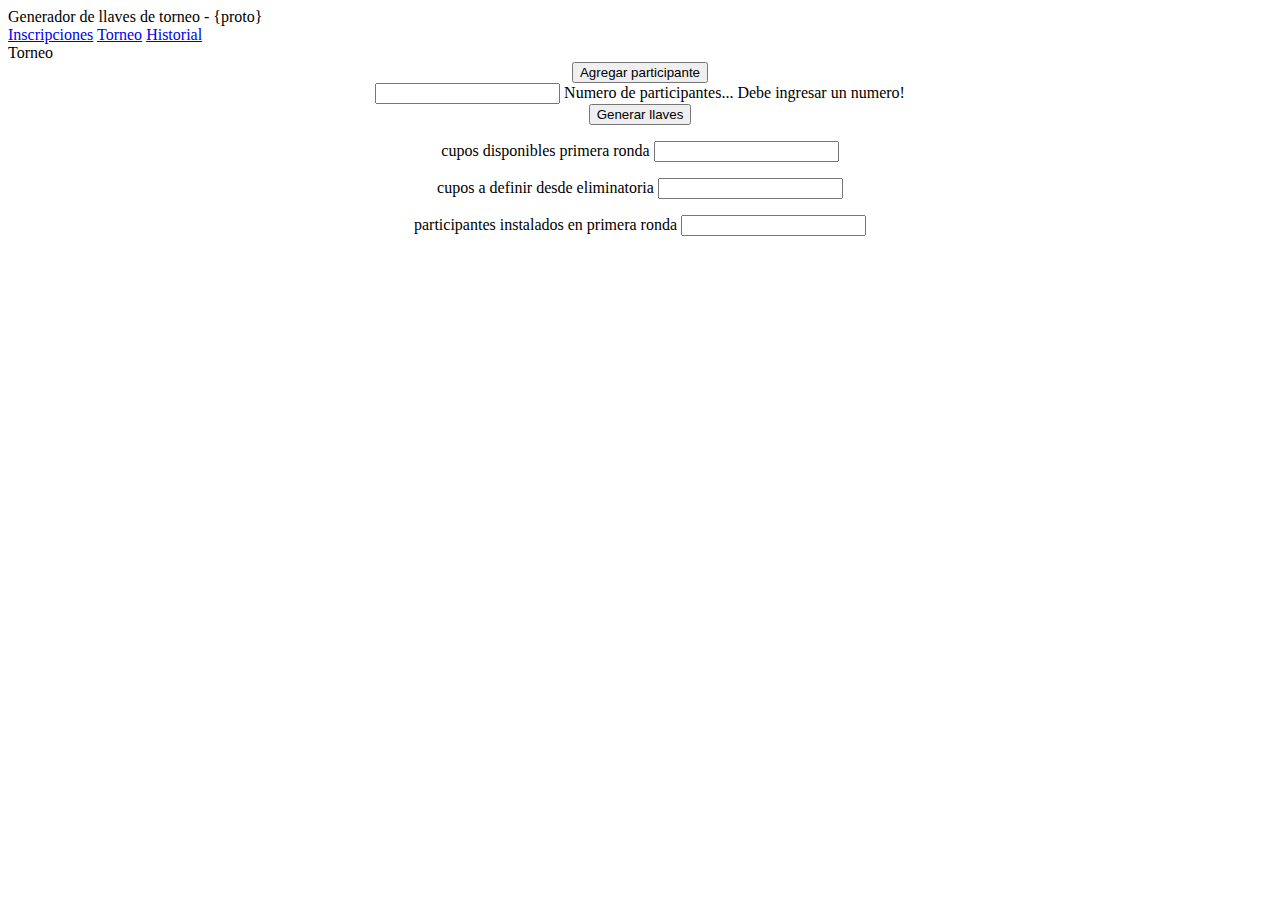
==== index.html @ 88bccdbd "agregando angularjs" ====
<html>
<head>
<title>keygen proto</title>	
<meta name="viewport" content="width=device-width, initial-scale=1.0" charset="utf-8">
<link rel="stylesheet" href="css/material.min.css">
<link rel="stylesheet" href="https://fonts.googleapis.com/icon?family=Material+Icons">  
<script src="js/material.min.js"></script>
<script src="js/angular.min.js"></script>
    <script src="js/controllers.js"></script>
<!--<script src="https://ajax.googleapis.com/ajax/libs/angularjs/1.4.8/angular.min.js"></script>-->

</head>
<body ng-app="TournamentGen"  >

    <!-- Simple header with fixed tabs. -->
<div class="mdl-layout mdl-js-layout mdl-layout--fixed-header
            mdl-layout--fixed-tabs">
  <header class="mdl-layout__header">
    <div class="mdl-layout__header-row">
      <!-- Title -->
      <span class="mdl-layout-title">Generador de llaves de torneo - {proto}</span>
    </div>
    <!-- Tabs -->
    <div class="mdl-layout__tab-bar mdl-js-ripple-effect">
      <a href="#fixed-tab-1" class="mdl-layout__tab is-active">Inscripciones</a>
      <a href="#fixed-tab-2" class="mdl-layout__tab">Torneo</a>
      <a href="#fixed-tab-3" class="mdl-layout__tab">Historial</a>
    </div>
  </header>
  
    <div class="mdl-layout__drawer">
    <span class="mdl-layout-title">Torneo</span>
  </div>
    
  <main class="mdl-layout__content">
    
      <section class="mdl-layout__tab-panel is-active" id="fixed-tab-1">
      <div class="page-content"><!-- Your content goes here -->
          
                <div ng-include src="'tab1.html'"></div>
          
        </div>
    
      
      </section>
      
      <!-- CREACION DEL TOURNAMENT -->
    <section class="mdl-layout__tab-panel" id="fixed-tab-2">
      <div class="page-content">      <!-- Your content goes here -->   
       
      <div ng-include src="'tab2.html'"></div>

  
        </div>
    </section>
      
    <section class="mdl-layout__tab-panel" id="fixed-tab-3">
      <div class="page-content"><!-- Your content goes here --></div>
    </section>
  </main>
</div>
    
<br>
    


</body>

 
<script type="text/javascript" src="js/gen.js"></script>

 
</html>
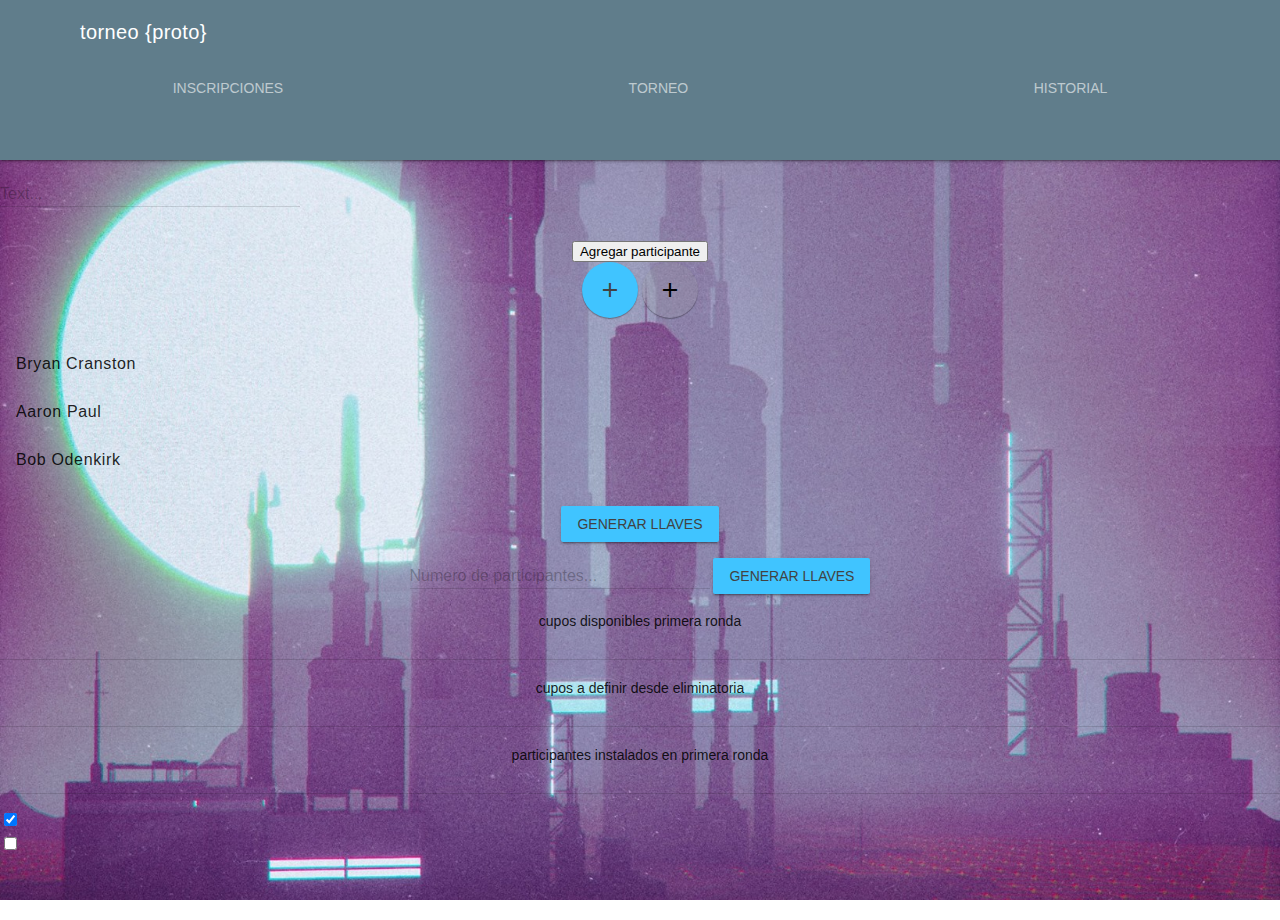
==== commit 0f47b658: "menu MDL, icons MDL, separando includes" ====
--- a/index.html
+++ b/index.html
@@ -1,56 +1,50 @@
 <html>
-<head>
+<head  >
 <title>keygen proto</title>	
 <meta name="viewport" content="width=device-width, initial-scale=1.0" charset="utf-8">
 <link rel="stylesheet" href="css/material.min.css">
 <link rel="stylesheet" href="https://fonts.googleapis.com/icon?family=Material+Icons">  
 <script src="js/material.min.js"></script>
 <script src="js/angular.min.js"></script>
-    <script src="js/controllers.js"></script>
+<script src="js/controllers.js"></script>
+    <script type="text/javascript" src="js/gen.js"></script>
 <!--<script src="https://ajax.googleapis.com/ajax/libs/angularjs/1.4.8/angular.min.js"></script>-->
+</head >
+<body  ng-app="TournamentGen"  >
 
-</head>
-<body ng-app="TournamentGen"  >
+    <style>
+.demo-layout-transparent {
+  background: url('img/back.jpg') center / cover;
+}
+.demo-layout-transparent .mdl-layout__header,
+.demo-layout-transparent .mdl-layout__drawer-button {
+  /* This background is dark, so we set text to white. Use 87% black instead if
+     your background is light. */
+  color: white;
+}
+</style>
+    
+    <!-- Simple header with fixed tabs. -->
+<div class=" demo-layout-transparent mdl-layout mdl-js-layout mdl-layout--fixed-header
+            mdl-layout--fixed-tabs">
+ 
+    
+<header ng-include src="'header.html'" class="mdl-layout__header"> </header>
+  
+<div ng-include src="'menu.html'" class="mdl-layout__drawer"> </div>
 
-    <!-- Simple header with fixed tabs. -->
-<div class="mdl-layout mdl-js-layout mdl-layout--fixed-header
-            mdl-layout--fixed-tabs">
-  <header class="mdl-layout__header">
-    <div class="mdl-layout__header-row">
-      <!-- Title -->
-      <span class="mdl-layout-title">Generador de llaves de torneo - {proto}</span>
-    </div>
-    <!-- Tabs -->
-    <div class="mdl-layout__tab-bar mdl-js-ripple-effect">
-      <a href="#fixed-tab-1" class="mdl-layout__tab is-active">Inscripciones</a>
-      <a href="#fixed-tab-2" class="mdl-layout__tab">Torneo</a>
-      <a href="#fixed-tab-3" class="mdl-layout__tab">Historial</a>
-    </div>
-  </header>
-  
-    <div class="mdl-layout__drawer">
-    <span class="mdl-layout-title">Torneo</span>
-  </div>
-    
-  <main class="mdl-layout__content">
-    
+<main class="mdl-layout__content">
+
       <section class="mdl-layout__tab-panel is-active" id="fixed-tab-1">
       <div class="page-content"><!-- Your content goes here -->
-          
                 <div ng-include src="'tab1.html'"></div>
-          
         </div>
-    
-      
       </section>
       
-      <!-- CREACION DEL TOURNAMENT -->
+ 
     <section class="mdl-layout__tab-panel" id="fixed-tab-2">
       <div class="page-content">      <!-- Your content goes here -->   
-       
       <div ng-include src="'tab2.html'"></div>
-
-  
         </div>
     </section>
       
@@ -59,15 +53,11 @@
     </section>
   </main>
 </div>
-    
 <br>
-    
-
-
 </body>
 
  
-<script type="text/javascript" src="js/gen.js"></script>
+
 
  
 </html>
--- a/css/material.min.css
+++ b/css/material.min.css
@@ -0,0 +1,8 @@
+/**
+ * material-design-lite - Material Design Components in CSS, JS and HTML
+ * @version v1.3.0
+ * @license Apache-2.0
+ * @copyright 2015 Google, Inc.
+ * @link https://github.com/google/material-design-lite
+ */
+@charset "UTF-8";html{color:rgba(0,0,0,.87)}::-moz-selection{background:#b3d4fc;text-shadow:none}::selection{background:#b3d4fc;text-shadow:none}hr{display:block;height:1px;border:0;border-top:1px solid #ccc;margin:1em 0;padding:0}audio,canvas,iframe,img,svg,video{vertical-align:middle}fieldset{border:0;margin:0;padding:0}textarea{resize:vertical}.browserupgrade{margin:.2em 0;background:#ccc;color:#000;padding:.2em 0}.hidden{display:none!important}.visuallyhidden{border:0;clip:rect(0 0 0 0);height:1px;margin:-1px;overflow:hidden;padding:0;position:absolute;width:1px}.visuallyhidden.focusable:active,.visuallyhidden.focusable:focus{clip:auto;height:auto;margin:0;overflow:visible;position:static;width:auto}.invisible{visibility:hidden}.clearfix:before,.clearfix:after{content:" ";display:table}.clearfix:after{clear:both}@media print{*,*:before,*:after,*:first-letter{background:transparent!important;color:#000!important;box-shadow:none!important}a,a:visited{text-decoration:underline}a[href]:after{content:" (" attr(href)")"}abbr[title]:after{content:" (" attr(title)")"}a[href^="#"]:after,a[href^="javascript:"]:after{content:""}pre,blockquote{border:1px solid #999;page-break-inside:avoid}thead{display:table-header-group}tr,img{page-break-inside:avoid}img{max-width:100%!important}p,h2,h3{orphans:3;widows:3}h2,h3{page-break-after:avoid}}a,.mdl-accordion,.mdl-button,.mdl-card,.mdl-checkbox,.mdl-dropdown-menu,.mdl-icon-toggle,.mdl-item,.mdl-radio,.mdl-slider,.mdl-switch,.mdl-tabs__tab{-webkit-tap-highlight-color:transparent;-webkit-tap-highlight-color:rgba(255,255,255,0)}html{width:100%;height:100%;-ms-touch-action:manipulation;touch-action:manipulation}body{width:100%;min-height:100%}main{display:block}*[hidden]{display:none!important}html,body{font-family:"Helvetica","Arial",sans-serif;font-size:14px;font-weight:400;line-height:20px}h1,h2,h3,h4,h5,h6,p{padding:0}h1 small,h2 small,h3 small,h4 small,h5 small,h6 small{font-family:"Roboto","Helvetica","Arial",sans-serif;font-weight:400;line-height:1.35;letter-spacing:-.02em;opacity:.54;font-size:.6em}h1{font-size:56px;line-height:1.35;letter-spacing:-.02em;margin:24px 0}h1,h2{font-family:"Roboto","Helvetica","Arial",sans-serif;font-weight:400}h2{font-size:45px;line-height:48px}h2,h3{margin:24px 0}h3{font-size:34px;line-height:40px}h3,h4{font-family:"Roboto","Helvetica","Arial",sans-serif;font-weight:400}h4{font-size:24px;line-height:32px;-moz-osx-font-smoothing:grayscale;margin:24px 0 16px}h5{font-size:20px;font-weight:500;line-height:1;letter-spacing:.02em}h5,h6{font-family:"Roboto","Helvetica","Arial",sans-serif;margin:24px 0 16px}h6{font-size:16px;letter-spacing:.04em}h6,p{font-weight:400;line-height:24px}p{font-size:14px;letter-spacing:0;margin:0 0 16px}a{color:rgb(64,196,255);font-weight:500}blockquote{font-family:"Roboto","Helvetica","Arial",sans-serif;position:relative;font-size:24px;font-weight:300;font-style:italic;line-height:1.35;letter-spacing:.08em}blockquote:before{position:absolute;left:-.5em;content:'“'}blockquote:after{content:'”';margin-left:-.05em}mark{background-color:#f4ff81}dt{font-weight:700}address{font-size:12px;line-height:1;font-style:normal}address,ul,ol{font-weight:400;letter-spacing:0}ul,ol{font-size:14px;line-height:24px}.mdl-typography--display-4,.mdl-typography--display-4-color-contrast{font-family:"Roboto","Helvetica","Arial",sans-serif;font-size:112px;font-weight:300;line-height:1;letter-spacing:-.04em}.mdl-typography--display-4-color-contrast{opacity:.54}.mdl-typography--display-3,.mdl-typography--display-3-color-contrast{font-family:"Roboto","Helvetica","Arial",sans-serif;font-size:56px;font-weight:400;line-height:1.35;letter-spacing:-.02em}.mdl-typography--display-3-color-contrast{opacity:.54}.mdl-typography--display-2,.mdl-typography--display-2-color-contrast{font-family:"Roboto","Helvetica","Arial",sans-serif;font-size:45px;font-weight:400;line-height:48px}.mdl-typography--display-2-color-contrast{opacity:.54}.mdl-typography--display-1,.mdl-typography--display-1-color-contrast{font-family:"Roboto","Helvetica","Arial",sans-serif;font-size:34px;font-weight:400;line-height:40px}.mdl-typography--display-1-color-contrast{opacity:.54}.mdl-typography--headline,.mdl-typography--headline-color-contrast{font-family:"Roboto","Helvetica","Arial",sans-serif;font-size:24px;font-weight:400;line-height:32px;-moz-osx-font-smoothing:grayscale}.mdl-typography--headline-color-contrast{opacity:.87}.mdl-typography--title,.mdl-typography--title-color-contrast{font-family:"Roboto","Helvetica","Arial",sans-serif;font-size:20px;font-weight:500;line-height:1;letter-spacing:.02em}.mdl-typography--title-color-contrast{opacity:.87}.mdl-typography--subhead,.mdl-typography--subhead-color-contrast{font-family:"Roboto","Helvetica","Arial",sans-serif;font-size:16px;font-weight:400;line-height:24px;letter-spacing:.04em}.mdl-typography--subhead-color-contrast{opacity:.87}.mdl-typography--body-2,.mdl-typography--body-2-color-contrast{font-size:14px;font-weight:700;line-height:24px;letter-spacing:0}.mdl-typography--body-2-color-contrast{opacity:.87}.mdl-typography--body-1,.mdl-typography--body-1-color-contrast{font-size:14px;font-weight:400;line-height:24px;letter-spacing:0}.mdl-typography--body-1-color-contrast{opacity:.87}.mdl-typography--body-2-force-preferred-font,.mdl-typography--body-2-force-preferred-font-color-contrast{font-family:"Roboto","Helvetica","Arial",sans-serif;font-size:14px;font-weight:500;line-height:24px;letter-spacing:0}.mdl-typography--body-2-force-preferred-font-color-contrast{opacity:.87}.mdl-typography--body-1-force-preferred-font,.mdl-typography--body-1-force-preferred-font-color-contrast{font-family:"Roboto","Helvetica","Arial",sans-serif;font-size:14px;font-weight:400;line-height:24px;letter-spacing:0}.mdl-typography--body-1-force-preferred-font-color-contrast{opacity:.87}.mdl-typography--caption,.mdl-typography--caption-force-preferred-font{font-size:12px;font-weight:400;line-height:1;letter-spacing:0}.mdl-typography--caption-force-preferred-font{font-family:"Roboto","Helvetica","Arial",sans-serif}.mdl-typography--caption-color-contrast,.mdl-typography--caption-force-preferred-font-color-contrast{font-size:12px;font-weight:400;line-height:1;letter-spacing:0;opacity:.54}.mdl-typography--caption-force-preferred-font-color-contrast,.mdl-typography--menu{font-family:"Roboto","Helvetica","Arial",sans-serif}.mdl-typography--menu{font-size:14px;font-weight:500;line-height:1;letter-spacing:0}.mdl-typography--menu-color-contrast{opacity:.87}.mdl-typography--menu-color-contrast,.mdl-typography--button,.mdl-typography--button-color-contrast{font-family:"Roboto","Helvetica","Arial",sans-serif;font-size:14px;font-weight:500;line-height:1;letter-spacing:0}.mdl-typography--button,.mdl-typography--button-color-contrast{text-transform:uppercase}.mdl-typography--button-color-contrast{opacity:.87}.mdl-typography--text-left{text-align:left}.mdl-typography--text-right{text-align:right}.mdl-typography--text-center{text-align:center}.mdl-typography--text-justify{text-align:justify}.mdl-typography--text-nowrap{white-space:nowrap}.mdl-typography--text-lowercase{text-transform:lowercase}.mdl-typography--text-uppercase{text-transform:uppercase}.mdl-typography--text-capitalize{text-transform:capitalize}.mdl-typography--font-thin{font-weight:200!important}.mdl-typography--font-light{font-weight:300!important}.mdl-typography--font-regular{font-weight:400!important}.mdl-typography--font-medium{font-weight:500!important}.mdl-typography--font-bold{font-weight:700!important}.mdl-typography--font-black{font-weight:900!important}.material-icons{font-family:'Material Icons';font-weight:400;font-style:normal;font-size:24px;line-height:1;letter-spacing:normal;text-transform:none;display:inline-block;word-wrap:normal;-moz-font-feature-settings:'liga';font-feature-settings:'liga';-webkit-font-feature-settings:'liga';-webkit-font-smoothing:antialiased}.mdl-color-text--red{color:#f44336 !important}.mdl-color--red{background-color:#f44336 !important}.mdl-color-text--red-50{color:#ffebee !important}.mdl-color--red-50{background-color:#ffebee !important}.mdl-color-text--red-100{color:#ffcdd2 !important}.mdl-color--red-100{background-color:#ffcdd2 !important}.mdl-color-text--red-200{color:#ef9a9a !important}.mdl-color--red-200{background-color:#ef9a9a !important}.mdl-color-text--red-300{color:#e57373 !important}.mdl-color--red-300{background-color:#e57373 !important}.mdl-color-text--red-400{color:#ef5350 !important}.mdl-color--red-400{background-color:#ef5350 !important}.mdl-color-text--red-500{color:#f44336 !important}.mdl-color--red-500{background-color:#f44336 !important}.mdl-color-text--red-600{color:#e53935 !important}.mdl-color--red-600{background-color:#e53935 !important}.mdl-color-text--red-700{color:#d32f2f !important}.mdl-color--red-700{background-color:#d32f2f !important}.mdl-color-text--red-800{color:#c62828 !important}.mdl-color--red-800{background-color:#c62828 !important}.mdl-color-text--red-900{color:#b71c1c !important}.mdl-color--red-900{background-color:#b71c1c !important}.mdl-color-text--red-A100{color:#ff8a80 !important}.mdl-color--red-A100{background-color:#ff8a80 !important}.mdl-color-text--red-A200{color:#ff5252 !important}.mdl-color--red-A200{background-color:#ff5252 !important}.mdl-color-text--red-A400{color:#ff1744 !important}.mdl-color--red-A400{background-color:#ff1744 !important}.mdl-color-text--red-A700{color:#d50000 !important}.mdl-color--red-A700{background-color:#d50000 !important}.mdl-color-text--pink{color:#e91e63 !important}.mdl-color--pink{background-color:#e91e63 !important}.mdl-color-text--pink-50{color:#fce4ec !important}.mdl-color--pink-50{background-color:#fce4ec !important}.mdl-color-text--pink-100{color:#f8bbd0 !important}.mdl-color--pink-100{background-color:#f8bbd0 !important}.mdl-color-text--pink-200{color:#f48fb1 !important}.mdl-color--pink-200{background-color:#f48fb1 !important}.mdl-color-text--pink-300{color:#f06292 !important}.mdl-color--pink-300{background-color:#f06292 !important}.mdl-color-text--pink-400{color:#ec407a !important}.mdl-color--pink-400{background-color:#ec407a !important}.mdl-color-text--pink-500{color:#e91e63 !important}.mdl-color--pink-500{background-color:#e91e63 !important}.mdl-color-text--pink-600{color:#d81b60 !important}.mdl-color--pink-600{background-color:#d81b60 !important}.mdl-color-text--pink-700{color:#c2185b !important}.mdl-color--pink-700{background-color:#c2185b !important}.mdl-color-text--pink-800{color:#ad1457 !important}.mdl-color--pink-800{background-color:#ad1457 !important}.mdl-color-text--pink-900{color:#880e4f !important}.mdl-color--pink-900{background-color:#880e4f !important}.mdl-color-text--pink-A100{color:#ff80ab !important}.mdl-color--pink-A100{background-color:#ff80ab !important}.mdl-color-text--pink-A200{color:#ff4081 !important}.mdl-color--pink-A200{background-color:#ff4081 !important}.mdl-color-text--pink-A400{color:#f50057 !important}.mdl-color--pink-A400{background-color:#f50057 !important}.mdl-color-text--pink-A700{color:#c51162 !important}.mdl-color--pink-A700{background-color:#c51162 !important}.mdl-color-text--purple{color:#9c27b0 !important}.mdl-color--purple{background-color:#9c27b0 !important}.mdl-color-text--purple-50{color:#f3e5f5 !important}.mdl-color--purple-50{background-color:#f3e5f5 !important}.mdl-color-text--purple-100{color:#e1bee7 !important}.mdl-color--purple-100{background-color:#e1bee7 !important}.mdl-color-text--purple-200{color:#ce93d8 !important}.mdl-color--purple-200{background-color:#ce93d8 !important}.mdl-color-text--purple-300{color:#ba68c8 !important}.mdl-color--purple-300{background-color:#ba68c8 !important}.mdl-color-text--purple-400{color:#ab47bc !important}.mdl-color--purple-400{background-color:#ab47bc !important}.mdl-color-text--purple-500{color:#9c27b0 !important}.mdl-color--purple-500{background-color:#9c27b0 !important}.mdl-color-text--purple-600{color:#8e24aa !important}.mdl-color--purple-600{background-color:#8e24aa !important}.mdl-color-text--purple-700{color:#7b1fa2 !important}.mdl-color--purple-700{background-color:#7b1fa2 !important}.mdl-color-text--purple-800{color:#6a1b9a !important}.mdl-color--purple-800{background-color:#6a1b9a !important}.mdl-color-text--purple-900{color:#4a148c !important}.mdl-color--purple-900{background-color:#4a148c !important}.mdl-color-text--purple-A100{color:#ea80fc !important}.mdl-color--purple-A100{background-color:#ea80fc !important}.mdl-color-text--purple-A200{color:#e040fb !important}.mdl-color--purple-A200{background-color:#e040fb !important}.mdl-color-text--purple-A400{color:#d500f9 !important}.mdl-color--purple-A400{background-color:#d500f9 !important}.mdl-color-text--purple-A700{color:#a0f !important}.mdl-color--purple-A700{background-color:#a0f !important}.mdl-color-text--deep-purple{color:#673ab7 !important}.mdl-color--deep-purple{background-color:#673ab7 !important}.mdl-color-text--deep-purple-50{color:#ede7f6 !important}.mdl-color--deep-purple-50{background-color:#ede7f6 !important}.mdl-color-text--deep-purple-100{color:#d1c4e9 !important}.mdl-color--deep-purple-100{background-color:#d1c4e9 !important}.mdl-color-text--deep-purple-200{color:#b39ddb !important}.mdl-color--deep-purple-200{background-color:#b39ddb !important}.mdl-color-text--deep-purple-300{color:#9575cd !important}.mdl-color--deep-purple-300{background-color:#9575cd !important}.mdl-color-text--deep-purple-400{color:#7e57c2 !important}.mdl-color--deep-purple-400{background-color:#7e57c2 !important}.mdl-color-text--deep-purple-500{color:#673ab7 !important}.mdl-color--deep-purple-500{background-color:#673ab7 !important}.mdl-color-text--deep-purple-600{color:#5e35b1 !important}.mdl-color--deep-purple-600{background-color:#5e35b1 !important}.mdl-color-text--deep-purple-700{color:#512da8 !important}.mdl-color--deep-purple-700{background-color:#512da8 !important}.mdl-color-text--deep-purple-800{color:#4527a0 !important}.mdl-color--deep-purple-800{background-color:#4527a0 !important}.mdl-color-text--deep-purple-900{color:#311b92 !important}.mdl-color--deep-purple-900{background-color:#311b92 !important}.mdl-color-text--deep-purple-A100{color:#b388ff !important}.mdl-color--deep-purple-A100{background-color:#b388ff !important}.mdl-color-text--deep-purple-A200{color:#7c4dff !important}.mdl-color--deep-purple-A200{background-color:#7c4dff !important}.mdl-color-text--deep-purple-A400{color:#651fff !important}.mdl-color--deep-purple-A400{background-color:#651fff !important}.mdl-color-text--deep-purple-A700{color:#6200ea !important}.mdl-color--deep-purple-A700{background-color:#6200ea !important}.mdl-color-text--indigo{color:#3f51b5 !important}.mdl-color--indigo{background-color:#3f51b5 !important}.mdl-color-text--indigo-50{color:#e8eaf6 !important}.mdl-color--indigo-50{background-color:#e8eaf6 !important}.mdl-color-text--indigo-100{color:#c5cae9 !important}.mdl-color--indigo-100{background-color:#c5cae9 !important}.mdl-color-text--indigo-200{color:#9fa8da !important}.mdl-color--indigo-200{background-color:#9fa8da !important}.mdl-color-text--indigo-300{color:#7986cb !important}.mdl-color--indigo-300{background-color:#7986cb !important}.mdl-color-text--indigo-400{color:#5c6bc0 !important}.mdl-color--indigo-400{background-color:#5c6bc0 !important}.mdl-color-text--indigo-500{color:#3f51b5 !important}.mdl-color--indigo-500{background-color:#3f51b5 !important}.mdl-color-text--indigo-600{color:#3949ab !important}.mdl-color--indigo-600{background-color:#3949ab !important}.mdl-color-text--indigo-700{color:#303f9f !important}.mdl-color--indigo-700{background-color:#303f9f !important}.mdl-color-text--indigo-800{color:#283593 !important}.mdl-color--indigo-800{background-color:#283593 !important}.mdl-color-text--indigo-900{color:#1a237e !important}.mdl-color--indigo-900{background-color:#1a237e !important}.mdl-color-text--indigo-A100{color:#8c9eff !important}.mdl-color--indigo-A100{background-color:#8c9eff !important}.mdl-color-text--indigo-A200{color:#536dfe !important}.mdl-color--indigo-A200{background-color:#536dfe !important}.mdl-color-text--indigo-A400{color:#3d5afe !important}.mdl-color--indigo-A400{background-color:#3d5afe !important}.mdl-color-text--indigo-A700{color:#304ffe !important}.mdl-color--indigo-A700{background-color:#304ffe !important}.mdl-color-text--blue{color:#2196f3 !important}.mdl-color--blue{background-color:#2196f3 !important}.mdl-color-text--blue-50{color:#e3f2fd !important}.mdl-color--blue-50{background-color:#e3f2fd !important}.mdl-color-text--blue-100{color:#bbdefb !important}.mdl-color--blue-100{background-color:#bbdefb !important}.mdl-color-text--blue-200{color:#90caf9 !important}.mdl-color--blue-200{background-color:#90caf9 !important}.mdl-color-text--blue-300{color:#64b5f6 !important}.mdl-color--blue-300{background-color:#64b5f6 !important}.mdl-color-text--blue-400{color:#42a5f5 !important}.mdl-color--blue-400{background-color:#42a5f5 !important}.mdl-color-text--blue-500{color:#2196f3 !important}.mdl-color--blue-500{background-color:#2196f3 !important}.mdl-color-text--blue-600{color:#1e88e5 !important}.mdl-color--blue-600{background-color:#1e88e5 !important}.mdl-color-text--blue-700{color:#1976d2 !important}.mdl-color--blue-700{background-color:#1976d2 !important}.mdl-color-text--blue-800{color:#1565c0 !important}.mdl-color--blue-800{background-color:#1565c0 !important}.mdl-color-text--blue-900{color:#0d47a1 !important}.mdl-color--blue-900{background-color:#0d47a1 !important}.mdl-color-text--blue-A100{color:#82b1ff !important}.mdl-color--blue-A100{background-color:#82b1ff !important}.mdl-color-text--blue-A200{color:#448aff !important}.mdl-color--blue-A200{background-color:#448aff !important}.mdl-color-text--blue-A400{color:#2979ff !important}.mdl-color--blue-A400{background-color:#2979ff !important}.mdl-color-text--blue-A700{color:#2962ff !important}.mdl-color--blue-A700{background-color:#2962ff !important}.mdl-color-text--light-blue{color:#03a9f4 !important}.mdl-color--light-blue{background-color:#03a9f4 !important}.mdl-color-text--light-blue-50{color:#e1f5fe !important}.mdl-color--light-blue-50{background-color:#e1f5fe !important}.mdl-color-text--light-blue-100{color:#b3e5fc !important}.mdl-color--light-blue-100{background-color:#b3e5fc !important}.mdl-color-text--light-blue-200{color:#81d4fa !important}.mdl-color--light-blue-200{background-color:#81d4fa !important}.mdl-color-text--light-blue-300{color:#4fc3f7 !important}.mdl-color--light-blue-300{background-color:#4fc3f7 !important}.mdl-color-text--light-blue-400{color:#29b6f6 !important}.mdl-color--light-blue-400{background-color:#29b6f6 !important}.mdl-color-text--light-blue-500{color:#03a9f4 !important}.mdl-color--light-blue-500{background-color:#03a9f4 !important}.mdl-color-text--light-blue-600{color:#039be5 !important}.mdl-color--light-blue-600{background-color:#039be5 !important}.mdl-color-text--light-blue-700{color:#0288d1 !important}.mdl-color--light-blue-700{background-color:#0288d1 !important}.mdl-color-text--light-blue-800{color:#0277bd !important}.mdl-color--light-blue-800{background-color:#0277bd !important}.mdl-color-text--light-blue-900{color:#01579b !important}.mdl-color--light-blue-900{background-color:#01579b !important}.mdl-color-text--light-blue-A100{color:#80d8ff !important}.mdl-color--light-blue-A100{background-color:#80d8ff !important}.mdl-color-text--light-blue-A200{color:#40c4ff !important}.mdl-color--light-blue-A200{background-color:#40c4ff !important}.mdl-color-text--light-blue-A400{color:#00b0ff !important}.mdl-color--light-blue-A400{background-color:#00b0ff !important}.mdl-color-text--light-blue-A700{color:#0091ea !important}.mdl-color--light-blue-A700{background-color:#0091ea !important}.mdl-color-text--cyan{color:#00bcd4 !important}.mdl-color--cyan{background-color:#00bcd4 !important}.mdl-color-text--cyan-50{color:#e0f7fa !important}.mdl-color--cyan-50{background-color:#e0f7fa !important}.mdl-color-text--cyan-100{color:#b2ebf2 !important}.mdl-color--cyan-100{background-color:#b2ebf2 !important}.mdl-color-text--cyan-200{color:#80deea !important}.mdl-color--cyan-200{background-color:#80deea !important}.mdl-color-text--cyan-300{color:#4dd0e1 !important}.mdl-color--cyan-300{background-color:#4dd0e1 !important}.mdl-color-text--cyan-400{color:#26c6da !important}.mdl-color--cyan-400{background-color:#26c6da !important}.mdl-color-text--cyan-500{color:#00bcd4 !important}.mdl-color--cyan-500{background-color:#00bcd4 !important}.mdl-color-text--cyan-600{color:#00acc1 !important}.mdl-color--cyan-600{background-color:#00acc1 !important}.mdl-color-text--cyan-700{color:#0097a7 !important}.mdl-color--cyan-700{background-color:#0097a7 !important}.mdl-color-text--cyan-800{color:#00838f !important}.mdl-color--cyan-800{background-color:#00838f !important}.mdl-color-text--cyan-900{color:#006064 !important}.mdl-color--cyan-900{background-color:#006064 !important}.mdl-color-text--cyan-A100{color:#84ffff !important}.mdl-color--cyan-A100{background-color:#84ffff !important}.mdl-color-text--cyan-A200{color:#18ffff !important}.mdl-color--cyan-A200{background-color:#18ffff !important}.mdl-color-text--cyan-A400{color:#00e5ff !important}.mdl-color--cyan-A400{background-color:#00e5ff !important}.mdl-color-text--cyan-A700{color:#00b8d4 !important}.mdl-color--cyan-A700{background-color:#00b8d4 !important}.mdl-color-text--teal{color:#009688 !important}.mdl-color--teal{background-color:#009688 !important}.mdl-color-text--teal-50{color:#e0f2f1 !important}.mdl-color--teal-50{background-color:#e0f2f1 !important}.mdl-color-text--teal-100{color:#b2dfdb !important}.mdl-color--teal-100{background-color:#b2dfdb !important}.mdl-color-text--teal-200{color:#80cbc4 !important}.mdl-color--teal-200{background-color:#80cbc4 !important}.mdl-color-text--teal-300{color:#4db6ac !important}.mdl-color--teal-300{background-color:#4db6ac !important}.mdl-color-text--teal-400{color:#26a69a !important}.mdl-color--teal-400{background-color:#26a69a !important}.mdl-color-text--teal-500{color:#009688 !important}.mdl-color--teal-500{background-color:#009688 !important}.mdl-color-text--teal-600{color:#00897b !important}.mdl-color--teal-600{background-color:#00897b !important}.mdl-color-text--teal-700{color:#00796b !important}.mdl-color--teal-700{background-color:#00796b !important}.mdl-color-text--teal-800{color:#00695c !important}.mdl-color--teal-800{background-color:#00695c !important}.mdl-color-text--teal-900{color:#004d40 !important}.mdl-color--teal-900{background-color:#004d40 !important}.mdl-color-text--teal-A100{color:#a7ffeb !important}.mdl-color--teal-A100{background-color:#a7ffeb !important}.mdl-color-text--teal-A200{color:#64ffda !important}.mdl-color--teal-A200{background-color:#64ffda !important}.mdl-color-text--teal-A400{color:#1de9b6 !important}.mdl-color--teal-A400{background-color:#1de9b6 !important}.mdl-color-text--teal-A700{color:#00bfa5 !important}.mdl-color--teal-A700{background-color:#00bfa5 !important}.mdl-color-text--green{color:#4caf50 !important}.mdl-color--green{background-color:#4caf50 !important}.mdl-color-text--green-50{color:#e8f5e9 !important}.mdl-color--green-50{background-color:#e8f5e9 !important}.mdl-color-text--green-100{color:#c8e6c9 !important}.mdl-color--green-100{background-color:#c8e6c9 !important}.mdl-color-text--green-200{color:#a5d6a7 !important}.mdl-color--green-200{background-color:#a5d6a7 !important}.mdl-color-text--green-300{color:#81c784 !important}.mdl-color--green-300{background-color:#81c784 !important}.mdl-color-text--green-400{color:#66bb6a !important}.mdl-color--green-400{background-color:#66bb6a !important}.mdl-color-text--green-500{color:#4caf50 !important}.mdl-color--green-500{background-color:#4caf50 !important}.mdl-color-text--green-600{color:#43a047 !important}.mdl-color--green-600{background-color:#43a047 !important}.mdl-color-text--green-700{color:#388e3c !important}.mdl-color--green-700{background-color:#388e3c !important}.mdl-color-text--green-800{color:#2e7d32 !important}.mdl-color--green-800{background-color:#2e7d32 !important}.mdl-color-text--green-900{color:#1b5e20 !important}.mdl-color--green-900{background-color:#1b5e20 !important}.mdl-color-text--green-A100{color:#b9f6ca !important}.mdl-color--green-A100{background-color:#b9f6ca !important}.mdl-color-text--green-A200{color:#69f0ae !important}.mdl-color--green-A200{background-color:#69f0ae !important}.mdl-color-text--green-A400{color:#00e676 !important}.mdl-color--green-A400{background-color:#00e676 !important}.mdl-color-text--green-A700{color:#00c853 !important}.mdl-color--green-A700{background-color:#00c853 !important}.mdl-color-text--light-green{color:#8bc34a !important}.mdl-color--light-green{background-color:#8bc34a !important}.mdl-color-text--light-green-50{color:#f1f8e9 !important}.mdl-color--light-green-50{background-color:#f1f8e9 !important}.mdl-color-text--light-green-100{color:#dcedc8 !important}.mdl-color--light-green-100{background-color:#dcedc8 !important}.mdl-color-text--light-green-200{color:#c5e1a5 !important}.mdl-color--light-green-200{background-color:#c5e1a5 !important}.mdl-color-text--light-green-300{color:#aed581 !important}.mdl-color--light-green-300{background-color:#aed581 !important}.mdl-color-text--light-green-400{color:#9ccc65 !important}.mdl-color--light-green-400{background-color:#9ccc65 !important}.mdl-color-text--light-green-500{color:#8bc34a !important}.mdl-color--light-green-500{background-color:#8bc34a !important}.mdl-color-text--light-green-600{color:#7cb342 !important}.mdl-color--light-green-600{background-color:#7cb342 !important}.mdl-color-text--light-green-700{color:#689f38 !important}.mdl-color--light-green-700{background-color:#689f38 !important}.mdl-color-text--light-green-800{color:#558b2f !important}.mdl-color--light-green-800{background-color:#558b2f !important}.mdl-color-text--light-green-900{color:#33691e !important}.mdl-color--light-green-900{background-color:#33691e !important}.mdl-color-text--light-green-A100{color:#ccff90 !important}.mdl-color--light-green-A100{background-color:#ccff90 !important}.mdl-color-text--light-green-A200{color:#b2ff59 !important}.mdl-color--light-green-A200{background-color:#b2ff59 !important}.mdl-color-text--light-green-A400{color:#76ff03 !important}.mdl-color--light-green-A400{background-color:#76ff03 !important}.mdl-color-text--light-green-A700{color:#64dd17 !important}.mdl-color--light-green-A700{background-color:#64dd17 !important}.mdl-color-text--lime{color:#cddc39 !important}.mdl-color--lime{background-color:#cddc39 !important}.mdl-color-text--lime-50{color:#f9fbe7 !important}.mdl-color--lime-50{background-color:#f9fbe7 !important}.mdl-color-text--lime-100{color:#f0f4c3 !important}.mdl-color--lime-100{background-color:#f0f4c3 !important}.mdl-color-text--lime-200{color:#e6ee9c !important}.mdl-color--lime-200{background-color:#e6ee9c !important}.mdl-color-text--lime-300{color:#dce775 !important}.mdl-color--lime-300{background-color:#dce775 !important}.mdl-color-text--lime-400{color:#d4e157 !important}.mdl-color--lime-400{background-color:#d4e157 !important}.mdl-color-text--lime-500{color:#cddc39 !important}.mdl-color--lime-500{background-color:#cddc39 !important}.mdl-color-text--lime-600{color:#c0ca33 !important}.mdl-color--lime-600{background-color:#c0ca33 !important}.mdl-color-text--lime-700{color:#afb42b !important}.mdl-color--lime-700{background-color:#afb42b !important}.mdl-color-text--lime-800{color:#9e9d24 !important}.mdl-color--lime-800{background-color:#9e9d24 !important}.mdl-color-text--lime-900{color:#827717 !important}.mdl-color--lime-900{background-color:#827717 !important}.mdl-color-text--lime-A100{color:#f4ff81 !important}.mdl-color--lime-A100{background-color:#f4ff81 !important}.mdl-color-text--lime-A200{color:#eeff41 !important}.mdl-color--lime-A200{background-color:#eeff41 !important}.mdl-color-text--lime-A400{color:#c6ff00 !important}.mdl-color--lime-A400{background-color:#c6ff00 !important}.mdl-color-text--lime-A700{color:#aeea00 !important}.mdl-color--lime-A700{background-color:#aeea00 !important}.mdl-color-text--yellow{color:#ffeb3b !important}.mdl-color--yellow{background-color:#ffeb3b !important}.mdl-color-text--yellow-50{color:#fffde7 !important}.mdl-color--yellow-50{background-color:#fffde7 !important}.mdl-color-text--yellow-100{color:#fff9c4 !important}.mdl-color--yellow-100{background-color:#fff9c4 !important}.mdl-color-text--yellow-200{color:#fff59d !important}.mdl-color--yellow-200{background-color:#fff59d !important}.mdl-color-text--yellow-300{color:#fff176 !important}.mdl-color--yellow-300{background-color:#fff176 !important}.mdl-color-text--yellow-400{color:#ffee58 !important}.mdl-color--yellow-400{background-color:#ffee58 !important}.mdl-color-text--yellow-500{color:#ffeb3b !important}.mdl-color--yellow-500{background-color:#ffeb3b !important}.mdl-color-text--yellow-600{color:#fdd835 !important}.mdl-color--yellow-600{background-color:#fdd835 !important}.mdl-color-text--yellow-700{color:#fbc02d !important}.mdl-color--yellow-700{background-color:#fbc02d !important}.mdl-color-text--yellow-800{color:#f9a825 !important}.mdl-color--yellow-800{background-color:#f9a825 !important}.mdl-color-text--yellow-900{color:#f57f17 !important}.mdl-color--yellow-900{background-color:#f57f17 !important}.mdl-color-text--yellow-A100{color:#ffff8d !important}.mdl-color--yellow-A100{background-color:#ffff8d !important}.mdl-color-text--yellow-A200{color:#ff0 !important}.mdl-color--yellow-A200{background-color:#ff0 !important}.mdl-color-text--yellow-A400{color:#ffea00 !important}.mdl-color--yellow-A400{background-color:#ffea00 !important}.mdl-color-text--yellow-A700{color:#ffd600 !important}.mdl-color--yellow-A700{background-color:#ffd600 !important}.mdl-color-text--amber{color:#ffc107 !important}.mdl-color--amber{background-color:#ffc107 !important}.mdl-color-text--amber-50{color:#fff8e1 !important}.mdl-color--amber-50{background-color:#fff8e1 !important}.mdl-color-text--amber-100{color:#ffecb3 !important}.mdl-color--amber-100{background-color:#ffecb3 !important}.mdl-color-text--amber-200{color:#ffe082 !important}.mdl-color--amber-200{background-color:#ffe082 !important}.mdl-color-text--amber-300{color:#ffd54f !important}.mdl-color--amber-300{background-color:#ffd54f !important}.mdl-color-text--amber-400{color:#ffca28 !important}.mdl-color--amber-400{background-color:#ffca28 !important}.mdl-color-text--amber-500{color:#ffc107 !important}.mdl-color--amber-500{background-color:#ffc107 !important}.mdl-color-text--amber-600{color:#ffb300 !important}.mdl-color--amber-600{background-color:#ffb300 !important}.mdl-color-text--amber-700{color:#ffa000 !important}.mdl-color--amber-700{background-color:#ffa000 !important}.mdl-color-text--amber-800{color:#ff8f00 !important}.mdl-color--amber-800{background-color:#ff8f00 !important}.mdl-color-text--amber-900{color:#ff6f00 !important}.mdl-color--amber-900{background-color:#ff6f00 !important}.mdl-color-text--amber-A100{color:#ffe57f !important}.mdl-color--amber-A100{background-color:#ffe57f !important}.mdl-color-text--amber-A200{color:#ffd740 !important}.mdl-color--amber-A200{background-color:#ffd740 !important}.mdl-color-text--amber-A400{color:#ffc400 !important}.mdl-color--amber-A400{background-color:#ffc400 !important}.mdl-color-text--amber-A700{color:#ffab00 !important}.mdl-color--amber-A700{background-color:#ffab00 !important}.mdl-color-text--orange{color:#ff9800 !important}.mdl-color--orange{background-color:#ff9800 !important}.mdl-color-text--orange-50{color:#fff3e0 !important}.mdl-color--orange-50{background-color:#fff3e0 !important}.mdl-color-text--orange-100{color:#ffe0b2 !important}.mdl-color--orange-100{background-color:#ffe0b2 !important}.mdl-color-text--orange-200{color:#ffcc80 !important}.mdl-color--orange-200{background-color:#ffcc80 !important}.mdl-color-text--orange-300{color:#ffb74d !important}.mdl-color--orange-300{background-color:#ffb74d !important}.mdl-color-text--orange-400{color:#ffa726 !important}.mdl-color--orange-400{background-color:#ffa726 !important}.mdl-color-text--orange-500{color:#ff9800 !important}.mdl-color--orange-500{background-color:#ff9800 !important}.mdl-color-text--orange-600{color:#fb8c00 !important}.mdl-color--orange-600{background-color:#fb8c00 !important}.mdl-color-text--orange-700{color:#f57c00 !important}.mdl-color--orange-700{background-color:#f57c00 !important}.mdl-color-text--orange-800{color:#ef6c00 !important}.mdl-color--orange-800{background-color:#ef6c00 !important}.mdl-color-text--orange-900{color:#e65100 !important}.mdl-color--orange-900{background-color:#e65100 !important}.mdl-color-text--orange-A100{color:#ffd180 !important}.mdl-color--orange-A100{background-color:#ffd180 !important}.mdl-color-text--orange-A200{color:#ffab40 !important}.mdl-color--orange-A200{background-color:#ffab40 !important}.mdl-color-text--orange-A400{color:#ff9100 !important}.mdl-color--orange-A400{background-color:#ff9100 !important}.mdl-color-text--orange-A700{color:#ff6d00 !important}.mdl-color--orange-A700{background-color:#ff6d00 !important}.mdl-color-text--deep-orange{color:#ff5722 !important}.mdl-color--deep-orange{background-color:#ff5722 !important}.mdl-color-text--deep-orange-50{color:#fbe9e7 !important}.mdl-color--deep-orange-50{background-color:#fbe9e7 !important}.mdl-color-text--deep-orange-100{color:#ffccbc !important}.mdl-color--deep-orange-100{background-color:#ffccbc !important}.mdl-color-text--deep-orange-200{color:#ffab91 !important}.mdl-color--deep-orange-200{background-color:#ffab91 !important}.mdl-color-text--deep-orange-300{color:#ff8a65 !important}.mdl-color--deep-orange-300{background-color:#ff8a65 !important}.mdl-color-text--deep-orange-400{color:#ff7043 !important}.mdl-color--deep-orange-400{background-color:#ff7043 !important}.mdl-color-text--deep-orange-500{color:#ff5722 !important}.mdl-color--deep-orange-500{background-color:#ff5722 !important}.mdl-color-text--deep-orange-600{color:#f4511e !important}.mdl-color--deep-orange-600{background-color:#f4511e !important}.mdl-color-text--deep-orange-700{color:#e64a19 !important}.mdl-color--deep-orange-700{background-color:#e64a19 !important}.mdl-color-text--deep-orange-800{color:#d84315 !important}.mdl-color--deep-orange-800{background-color:#d84315 !important}.mdl-color-text--deep-orange-900{color:#bf360c !important}.mdl-color--deep-orange-900{background-color:#bf360c !important}.mdl-color-text--deep-orange-A100{color:#ff9e80 !important}.mdl-color--deep-orange-A100{background-color:#ff9e80 !important}.mdl-color-text--deep-orange-A200{color:#ff6e40 !important}.mdl-color--deep-orange-A200{background-color:#ff6e40 !important}.mdl-color-text--deep-orange-A400{color:#ff3d00 !important}.mdl-color--deep-orange-A400{background-color:#ff3d00 !important}.mdl-color-text--deep-orange-A700{color:#dd2c00 !important}.mdl-color--deep-orange-A700{background-color:#dd2c00 !important}.mdl-color-text--brown{color:#795548 !important}.mdl-color--brown{background-color:#795548 !important}.mdl-color-text--brown-50{color:#efebe9 !important}.mdl-color--brown-50{background-color:#efebe9 !important}.mdl-color-text--brown-100{color:#d7ccc8 !important}.mdl-color--brown-100{background-color:#d7ccc8 !important}.mdl-color-text--brown-200{color:#bcaaa4 !important}.mdl-color--brown-200{background-color:#bcaaa4 !important}.mdl-color-text--brown-300{color:#a1887f !important}.mdl-color--brown-300{background-color:#a1887f !important}.mdl-color-text--brown-400{color:#8d6e63 !important}.mdl-color--brown-400{background-color:#8d6e63 !important}.mdl-color-text--brown-500{color:#795548 !important}.mdl-color--brown-500{background-color:#795548 !important}.mdl-color-text--brown-600{color:#6d4c41 !important}.mdl-color--brown-600{background-color:#6d4c41 !important}.mdl-color-text--brown-700{color:#5d4037 !important}.mdl-color--brown-700{background-color:#5d4037 !important}.mdl-color-text--brown-800{color:#4e342e !important}.mdl-color--brown-800{background-color:#4e342e !important}.mdl-color-text--brown-900{color:#3e2723 !important}.mdl-color--brown-900{background-color:#3e2723 !important}.mdl-color-text--grey{color:#9e9e9e !important}.mdl-color--grey{background-color:#9e9e9e !important}.mdl-color-text--grey-50{color:#fafafa !important}.mdl-color--grey-50{background-color:#fafafa !important}.mdl-color-text--grey-100{color:#f5f5f5 !important}.mdl-color--grey-100{background-color:#f5f5f5 !important}.mdl-color-text--grey-200{color:#eee !important}.mdl-color--grey-200{background-color:#eee !important}.mdl-color-text--grey-300{color:#e0e0e0 !important}.mdl-color--grey-300{background-color:#e0e0e0 !important}.mdl-color-text--grey-400{color:#bdbdbd !important}.mdl-color--grey-400{background-color:#bdbdbd !important}.mdl-color-text--grey-500{color:#9e9e9e !important}.mdl-color--grey-500{background-color:#9e9e9e !important}.mdl-color-text--grey-600{color:#757575 !important}.mdl-color--grey-600{background-color:#757575 !important}.mdl-color-text--grey-700{color:#616161 !important}.mdl-color--grey-700{background-color:#616161 !important}.mdl-color-text--grey-800{color:#424242 !important}.mdl-color--grey-800{background-color:#424242 !important}.mdl-color-text--grey-900{color:#212121 !important}.mdl-color--grey-900{background-color:#212121 !important}.mdl-color-text--blue-grey{color:#607d8b !important}.mdl-color--blue-grey{background-color:#607d8b !important}.mdl-color-text--blue-grey-50{color:#eceff1 !important}.mdl-color--blue-grey-50{background-color:#eceff1 !important}.mdl-color-text--blue-grey-100{color:#cfd8dc !important}.mdl-color--blue-grey-100{background-color:#cfd8dc !important}.mdl-color-text--blue-grey-200{color:#b0bec5 !important}.mdl-color--blue-grey-200{background-color:#b0bec5 !important}.mdl-color-text--blue-grey-300{color:#90a4ae !important}.mdl-color--blue-grey-300{background-color:#90a4ae !important}.mdl-color-text--blue-grey-400{color:#78909c !important}.mdl-color--blue-grey-400{background-color:#78909c !important}.mdl-color-text--blue-grey-500{color:#607d8b !important}.mdl-color--blue-grey-500{background-color:#607d8b !important}.mdl-color-text--blue-grey-600{color:#546e7a !important}.mdl-color--blue-grey-600{background-color:#546e7a !important}.mdl-color-text--blue-grey-700{color:#455a64 !important}.mdl-color--blue-grey-700{background-color:#455a64 !important}.mdl-color-text--blue-grey-800{color:#37474f !important}.mdl-color--blue-grey-800{background-color:#37474f !important}.mdl-color-text--blue-grey-900{color:#263238 !important}.mdl-color--blue-grey-900{background-color:#263238 !important}.mdl-color--black{background-color:#000 !important}.mdl-color-text--black{color:#000 !important}.mdl-color--white{background-color:#fff !important}.mdl-color-text--white{color:#fff !important}.mdl-color--primary{background-color:rgb(96,125,139)!important}.mdl-color--primary-contrast{background-color:rgb(255,255,255)!important}.mdl-color--primary-dark{background-color:rgb(69,90,100)!important}.mdl-color--accent{background-color:rgb(64,196,255)!important}.mdl-color--accent-contrast{background-color:rgb(66,66,66)!important}.mdl-color-text--primary{color:rgb(96,125,139)!important}.mdl-color-text--primary-contrast{color:rgb(255,255,255)!important}.mdl-color-text--primary-dark{color:rgb(69,90,100)!important}.mdl-color-text--accent{color:rgb(64,196,255)!important}.mdl-color-text--accent-contrast{color:rgb(66,66,66)!important}.mdl-ripple{background:#000;border-radius:50%;height:50px;left:0;opacity:0;pointer-events:none;position:absolute;top:0;-webkit-transform:translate(-50%,-50%);transform:translate(-50%,-50%);width:50px;overflow:hidden}.mdl-ripple.is-animating{transition:transform .3s cubic-bezier(0,0,.2,1),width .3s cubic-bezier(0,0,.2,1),height .3s cubic-bezier(0,0,.2,1),opacity .6s cubic-bezier(0,0,.2,1);transition:transform .3s cubic-bezier(0,0,.2,1),width .3s cubic-bezier(0,0,.2,1),height .3s cubic-bezier(0,0,.2,1),opacity .6s cubic-bezier(0,0,.2,1),-webkit-transform .3s cubic-bezier(0,0,.2,1)}.mdl-ripple.is-visible{opacity:.3}.mdl-animation--default,.mdl-animation--fast-out-slow-in{transition-timing-function:cubic-bezier(.4,0,.2,1)}.mdl-animation--linear-out-slow-in{transition-timing-function:cubic-bezier(0,0,.2,1)}.mdl-animation--fast-out-linear-in{transition-timing-function:cubic-bezier(.4,0,1,1)}.mdl-badge{position:relative;white-space:nowrap;margin-right:24px}.mdl-badge:not([data-badge]){margin-right:auto}.mdl-badge[data-badge]:after{content:attr(data-badge);display:-webkit-flex;display:-ms-flexbox;display:flex;-webkit-flex-direction:row;-ms-flex-direction:row;flex-direction:row;-webkit-flex-wrap:wrap;-ms-flex-wrap:wrap;flex-wrap:wrap;-webkit-justify-content:center;-ms-flex-pack:center;justify-content:center;-webkit-align-content:center;-ms-flex-line-pack:center;align-content:center;-webkit-align-items:center;-ms-flex-align:center;align-items:center;position:absolute;top:-11px;right:-24px;font-family:"Roboto","Helvetica","Arial",sans-serif;font-weight:600;font-size:12px;width:22px;height:22px;border-radius:50%;background:rgb(64,196,255);color:rgb(66,66,66)}.mdl-button .mdl-badge[data-badge]:after{top:-10px;right:-5px}.mdl-badge.mdl-badge--no-background[data-badge]:after{color:rgb(64,196,255);background:rgba(66,66,66,.2);box-shadow:0 0 1px gray}.mdl-badge.mdl-badge--overlap{margin-right:10px}.mdl-badge.mdl-badge--overlap:after{right:-10px}.mdl-button{background:0 0;border:none;border-radius:2px;color:#000;position:relative;height:36px;margin:0;min-width:64px;padding:0 16px;display:inline-block;font-family:"Roboto","Helvetica","Arial",sans-serif;font-size:14px;font-weight:500;text-transform:uppercase;letter-spacing:0;overflow:hidden;will-change:box-shadow;transition:box-shadow .2s cubic-bezier(.4,0,1,1),background-color .2s cubic-bezier(.4,0,.2,1),color .2s cubic-bezier(.4,0,.2,1);outline:none;cursor:pointer;text-decoration:none;text-align:center;line-height:36px;vertical-align:middle}.mdl-button::-moz-focus-inner{border:0}.mdl-button:hover{background-color:rgba(158,158,158,.2)}.mdl-button:focus:not(:active){background-color:rgba(0,0,0,.12)}.mdl-button:active{background-color:rgba(158,158,158,.4)}.mdl-button.mdl-button--colored{color:rgb(96,125,139)}.mdl-button.mdl-button--colored:focus:not(:active){background-color:rgba(0,0,0,.12)}input.mdl-button[type="submit"]{-webkit-appearance:none}.mdl-button--raised{background:rgba(158,158,158,.2);box-shadow:0 2px 2px 0 rgba(0,0,0,.14),0 3px 1px -2px rgba(0,0,0,.2),0 1px 5px 0 rgba(0,0,0,.12)}.mdl-button--raised:active{box-shadow:0 4px 5px 0 rgba(0,0,0,.14),0 1px 10px 0 rgba(0,0,0,.12),0 2px 4px -1px rgba(0,0,0,.2);background-color:rgba(158,158,158,.4)}.mdl-button--raised:focus:not(:active){box-shadow:0 0 8px rgba(0,0,0,.18),0 8px 16px rgba(0,0,0,.36);background-color:rgba(158,158,158,.4)}.mdl-button--raised.mdl-button--colored{background:rgb(96,125,139);color:rgb(255,255,255)}.mdl-button--raised.mdl-button--colored:hover{background-color:rgb(96,125,139)}.mdl-button--raised.mdl-button--colored:active{background-color:rgb(96,125,139)}.mdl-button--raised.mdl-button--colored:focus:not(:active){background-color:rgb(96,125,139)}.mdl-button--raised.mdl-button--colored .mdl-ripple{background:rgb(255,255,255)}.mdl-button--fab{border-radius:50%;font-size:24px;height:56px;margin:auto;min-width:56px;width:56px;padding:0;overflow:hidden;background:rgba(158,158,158,.2);box-shadow:0 1px 1.5px 0 rgba(0,0,0,.12),0 1px 1px 0 rgba(0,0,0,.24);position:relative;line-height:normal}.mdl-button--fab .material-icons{position:absolute;top:50%;left:50%;-webkit-transform:translate(-12px,-12px);transform:translate(-12px,-12px);line-height:24px;width:24px}.mdl-button--fab.mdl-button--mini-fab{height:40px;min-width:40px;width:40px}.mdl-button--fab .mdl-button__ripple-container{border-radius:50%;-webkit-mask-image:-webkit-radial-gradient(circle,#fff,#000)}.mdl-button--fab:active{box-shadow:0 4px 5px 0 rgba(0,0,0,.14),0 1px 10px 0 rgba(0,0,0,.12),0 2px 4px -1px rgba(0,0,0,.2);background-color:rgba(158,158,158,.4)}.mdl-button--fab:focus:not(:active){box-shadow:0 0 8px rgba(0,0,0,.18),0 8px 16px rgba(0,0,0,.36);background-color:rgba(158,158,158,.4)}.mdl-button--fab.mdl-button--colored{background:rgb(64,196,255);color:rgb(66,66,66)}.mdl-button--fab.mdl-button--colored:hover{background-color:rgb(64,196,255)}.mdl-button--fab.mdl-button--colored:focus:not(:active){background-color:rgb(64,196,255)}.mdl-button--fab.mdl-button--colored:active{background-color:rgb(64,196,255)}.mdl-button--fab.mdl-button--colored .mdl-ripple{background:rgb(66,66,66)}.mdl-button--icon{border-radius:50%;font-size:24px;height:32px;margin-left:0;margin-right:0;min-width:32px;width:32px;padding:0;overflow:hidden;color:inherit;line-height:normal}.mdl-button--icon .material-icons{position:absolute;top:50%;left:50%;-webkit-transform:translate(-12px,-12px);transform:translate(-12px,-12px);line-height:24px;width:24px}.mdl-button--icon.mdl-button--mini-icon{height:24px;min-width:24px;width:24px}.mdl-button--icon.mdl-button--mini-icon .material-icons{top:0;left:0}.mdl-button--icon .mdl-button__ripple-container{border-radius:50%;-webkit-mask-image:-webkit-radial-gradient(circle,#fff,#000)}.mdl-button__ripple-container{display:block;height:100%;left:0;position:absolute;top:0;width:100%;z-index:0;overflow:hidden}.mdl-button[disabled] .mdl-button__ripple-container .mdl-ripple,.mdl-button.mdl-button--disabled .mdl-button__ripple-container .mdl-ripple{background-color:transparent}.mdl-button--primary.mdl-button--primary{color:rgb(96,125,139)}.mdl-button--primary.mdl-button--primary .mdl-ripple{background:rgb(255,255,255)}.mdl-button--primary.mdl-button--primary.mdl-button--raised,.mdl-button--primary.mdl-button--primary.mdl-button--fab{color:rgb(255,255,255);background-color:rgb(96,125,139)}.mdl-button--accent.mdl-button--accent{color:rgb(64,196,255)}.mdl-button--accent.mdl-button--accent .mdl-ripple{background:rgb(66,66,66)}.mdl-button--accent.mdl-button--accent.mdl-button--raised,.mdl-button--accent.mdl-button--accent.mdl-button--fab{color:rgb(66,66,66);background-color:rgb(64,196,255)}.mdl-button[disabled][disabled],.mdl-button.mdl-button--disabled.mdl-button--disabled{color:rgba(0,0,0,.26);cursor:default;background-color:transparent}.mdl-button--fab[disabled][disabled],.mdl-button--fab.mdl-button--disabled.mdl-button--disabled{background-color:rgba(0,0,0,.12);color:rgba(0,0,0,.26)}.mdl-button--raised[disabled][disabled],.mdl-button--raised.mdl-button--disabled.mdl-button--disabled{background-color:rgba(0,0,0,.12);color:rgba(0,0,0,.26);box-shadow:none}.mdl-button--colored[disabled][disabled],.mdl-button--colored.mdl-button--disabled.mdl-button--disabled{color:rgba(0,0,0,.26)}.mdl-button .material-icons{vertical-align:middle}.mdl-card{display:-webkit-flex;display:-ms-flexbox;display:flex;-webkit-flex-direction:column;-ms-flex-direction:column;flex-direction:column;font-size:16px;font-weight:400;min-height:200px;overflow:hidden;width:330px;z-index:1;position:relative;background:#fff;border-radius:2px;box-sizing:border-box}.mdl-card__media{background-color:rgb(64,196,255);background-repeat:repeat;background-position:50% 50%;background-size:cover;background-origin:padding-box;background-attachment:scroll;box-sizing:border-box}.mdl-card__title{-webkit-align-items:center;-ms-flex-align:center;align-items:center;color:#000;display:block;display:-webkit-flex;display:-ms-flexbox;display:flex;-webkit-justify-content:stretch;-ms-flex-pack:stretch;justify-content:stretch;line-height:normal;padding:16px;-webkit-perspective-origin:165px 56px;perspective-origin:165px 56px;-webkit-transform-origin:165px 56px;transform-origin:165px 56px;box-sizing:border-box}.mdl-card__title.mdl-card--border{border-bottom:1px solid rgba(0,0,0,.1)}.mdl-card__title-text{-webkit-align-self:flex-end;-ms-flex-item-align:end;align-self:flex-end;color:inherit;display:block;display:-webkit-flex;display:-ms-flexbox;display:flex;font-size:24px;font-weight:300;line-height:normal;overflow:hidden;-webkit-transform-origin:149px 48px;transform-origin:149px 48px;margin:0}.mdl-card__subtitle-text{font-size:14px;color:rgba(0,0,0,.54);margin:0}.mdl-card__supporting-text{color:rgba(0,0,0,.54);font-size:1rem;line-height:18px;overflow:hidden;padding:16px;width:90%}.mdl-card__supporting-text.mdl-card--border{border-bottom:1px solid rgba(0,0,0,.1)}.mdl-card__actions{font-size:16px;line-height:normal;width:100%;background-color:transparent;padding:8px;box-sizing:border-box}.mdl-card__actions.mdl-card--border{border-top:1px solid rgba(0,0,0,.1)}.mdl-card--expand{-webkit-flex-grow:1;-ms-flex-positive:1;flex-grow:1}.mdl-card__menu{position:absolute;right:16px;top:16px}.mdl-checkbox{position:relative;z-index:1;vertical-align:middle;display:inline-block;box-sizing:border-box;width:100%;height:24px;margin:0;padding:0}.mdl-checkbox.is-upgraded{padding-left:24px}.mdl-checkbox__input{line-height:24px}.mdl-checkbox.is-upgraded .mdl-checkbox__input{position:absolute;width:0;height:0;margin:0;padding:0;opacity:0;-ms-appearance:none;-moz-appearance:none;-webkit-appearance:none;appearance:none;border:none}.mdl-checkbox__box-outline{position:absolute;top:3px;left:0;display:inline-block;box-sizing:border-box;width:16px;height:16px;margin:0;cursor:pointer;overflow:hidden;border:2px solid rgba(0,0,0,.54);border-radius:2px;z-index:2}.mdl-checkbox.is-checked .mdl-checkbox__box-outline{border:2px solid rgb(96,125,139)}fieldset[disabled] .mdl-checkbox .mdl-checkbox__box-outline,.mdl-checkbox.is-disabled .mdl-checkbox__box-outline{border:2px solid rgba(0,0,0,.26);cursor:auto}.mdl-checkbox__focus-helper{position:absolute;top:3px;left:0;display:inline-block;box-sizing:border-box;width:16px;height:16px;border-radius:50%;background-color:transparent}.mdl-checkbox.is-focused .mdl-checkbox__focus-helper{box-shadow:0 0 0 8px rgba(0,0,0,.1);background-color:rgba(0,0,0,.1)}.mdl-checkbox.is-focused.is-checked .mdl-checkbox__focus-helper{box-shadow:0 0 0 8px rgba(96,125,139,.26);background-color:rgba(96,125,139,.26)}.mdl-checkbox__tick-outline{position:absolute;top:0;left:0;height:100%;width:100%;-webkit-mask:url("[data-uri]");mask:url("[data-uri]");background:0 0;transition-duration:.28s;transition-timing-function:cubic-bezier(.4,0,.2,1);transition-property:background}.mdl-checkbox.is-checked .mdl-checkbox__tick-outline{background:rgb(96,125,139)url("[data-uri]")}fieldset[disabled] .mdl-checkbox.is-checked .mdl-checkbox__tick-outline,.mdl-checkbox.is-checked.is-disabled .mdl-checkbox__tick-outline{background:rgba(0,0,0,.26)url("[data-uri]")}.mdl-checkbox__label{position:relative;cursor:pointer;font-size:16px;line-height:24px;margin:0}fieldset[disabled] .mdl-checkbox .mdl-checkbox__label,.mdl-checkbox.is-disabled .mdl-checkbox__label{color:rgba(0,0,0,.26);cursor:auto}.mdl-checkbox__ripple-container{position:absolute;z-index:2;top:-6px;left:-10px;box-sizing:border-box;width:36px;height:36px;border-radius:50%;cursor:pointer;overflow:hidden;-webkit-mask-image:-webkit-radial-gradient(circle,#fff,#000)}.mdl-checkbox__ripple-container .mdl-ripple{background:rgb(96,125,139)}fieldset[disabled] .mdl-checkbox .mdl-checkbox__ripple-container,.mdl-checkbox.is-disabled .mdl-checkbox__ripple-container{cursor:auto}fieldset[disabled] .mdl-checkbox .mdl-checkbox__ripple-container .mdl-ripple,.mdl-checkbox.is-disabled .mdl-checkbox__ripple-container .mdl-ripple{background:0 0}.mdl-chip{height:32px;font-family:"Roboto","Helvetica","Arial",sans-serif;line-height:32px;padding:0 12px;border:0;border-radius:16px;background-color:#dedede;display:inline-block;color:rgba(0,0,0,.87);margin:2px 0;font-size:0;white-space:nowrap}.mdl-chip__text{font-size:13px;vertical-align:middle;display:inline-block}.mdl-chip__action{height:24px;width:24px;background:0 0;opacity:.54;cursor:pointer;padding:0;margin:0 0 0 4px;font-size:13px;text-decoration:none;color:rgba(0,0,0,.87);border:none;outline:none}.mdl-chip__action,.mdl-chip__contact{display:inline-block;vertical-align:middle;overflow:hidden;text-align:center}.mdl-chip__contact{height:32px;width:32px;border-radius:16px;margin-right:8px;font-size:18px;line-height:32px}.mdl-chip:focus{outline:0;box-shadow:0 2px 2px 0 rgba(0,0,0,.14),0 3px 1px -2px rgba(0,0,0,.2),0 1px 5px 0 rgba(0,0,0,.12)}.mdl-chip:active{background-color:#d6d6d6}.mdl-chip--deletable{padding-right:4px}.mdl-chip--contact{padding-left:0}.mdl-data-table{position:relative;border:1px solid rgba(0,0,0,.12);border-collapse:collapse;white-space:nowrap;font-size:13px;background-color:#fff}.mdl-data-table thead{padding-bottom:3px}.mdl-data-table thead .mdl-data-table__select{margin-top:0}.mdl-data-table tbody tr{position:relative;height:48px;transition-duration:.28s;transition-timing-function:cubic-bezier(.4,0,.2,1);transition-property:background-color}.mdl-data-table tbody tr.is-selected{background-color:#e0e0e0}.mdl-data-table tbody tr:hover{background-color:#eee}.mdl-data-table td{text-align:right}.mdl-data-table th{padding:0 18px 12px 18px;text-align:right}.mdl-data-table td:first-of-type,.mdl-data-table th:first-of-type{padding-left:24px}.mdl-data-table td:last-of-type,.mdl-data-table th:last-of-type{padding-right:24px}.mdl-data-table td{position:relative;height:48px;border-top:1px solid rgba(0,0,0,.12);border-bottom:1px solid rgba(0,0,0,.12);padding:12px 18px;box-sizing:border-box}.mdl-data-table td,.mdl-data-table td .mdl-data-table__select{vertical-align:middle}.mdl-data-table th{position:relative;vertical-align:bottom;text-overflow:ellipsis;font-weight:700;line-height:24px;letter-spacing:0;height:48px;font-size:12px;color:rgba(0,0,0,.54);padding-bottom:8px;box-sizing:border-box}.mdl-data-table th.mdl-data-table__header--sorted-ascending,.mdl-data-table th.mdl-data-table__header--sorted-descending{color:rgba(0,0,0,.87)}.mdl-data-table th.mdl-data-table__header--sorted-ascending:before,.mdl-data-table th.mdl-data-table__header--sorted-descending:before{font-family:'Material Icons';font-weight:400;font-style:normal;line-height:1;letter-spacing:normal;text-transform:none;display:inline-block;word-wrap:normal;-moz-font-feature-settings:'liga';font-feature-settings:'liga';-webkit-font-feature-settings:'liga';-webkit-font-smoothing:antialiased;font-size:16px;content:"\e5d8";margin-right:5px;vertical-align:sub}.mdl-data-table th.mdl-data-table__header--sorted-ascending:hover,.mdl-data-table th.mdl-data-table__header--sorted-descending:hover{cursor:pointer}.mdl-data-table th.mdl-data-table__header--sorted-ascending:hover:before,.mdl-data-table th.mdl-data-table__header--sorted-descending:hover:before{color:rgba(0,0,0,.26)}.mdl-data-table th.mdl-data-table__header--sorted-descending:before{content:"\e5db"}.mdl-data-table__select{width:16px}.mdl-data-table__cell--non-numeric.mdl-data-table__cell--non-numeric{text-align:left}.mdl-dialog{border:none;box-shadow:0 9px 46px 8px rgba(0,0,0,.14),0 11px 15px -7px rgba(0,0,0,.12),0 24px 38px 3px rgba(0,0,0,.2);width:280px}.mdl-dialog__title{padding:24px 24px 0;margin:0;font-size:2.5rem}.mdl-dialog__actions{padding:8px 8px 8px 24px;display:-webkit-flex;display:-ms-flexbox;display:flex;-webkit-flex-direction:row-reverse;-ms-flex-direction:row-reverse;flex-direction:row-reverse;-webkit-flex-wrap:wrap;-ms-flex-wrap:wrap;flex-wrap:wrap}.mdl-dialog__actions>*{margin-right:8px;height:36px}.mdl-dialog__actions>*:first-child{margin-right:0}.mdl-dialog__actions--full-width{padding:0 0 8px}.mdl-dialog__actions--full-width>*{height:48px;-webkit-flex:0 0 100%;-ms-flex:0 0 100%;flex:0 0 100%;padding-right:16px;margin-right:0;text-align:right}.mdl-dialog__content{padding:20px 24px 24px;color:rgba(0,0,0,.54)}.mdl-mega-footer{padding:16px 40px;color:#9e9e9e;background-color:#424242}.mdl-mega-footer--top-section:after,.mdl-mega-footer--middle-section:after,.mdl-mega-footer--bottom-section:after,.mdl-mega-footer__top-section:after,.mdl-mega-footer__middle-section:after,.mdl-mega-footer__bottom-section:after{content:'';display:block;clear:both}.mdl-mega-footer--left-section,.mdl-mega-footer__left-section,.mdl-mega-footer--right-section,.mdl-mega-footer__right-section{margin-bottom:16px}.mdl-mega-footer--right-section a,.mdl-mega-footer__right-section a{display:block;margin-bottom:16px;color:inherit;text-decoration:none}@media screen and (min-width:760px){.mdl-mega-footer--left-section,.mdl-mega-footer__left-section{float:left}.mdl-mega-footer--right-section,.mdl-mega-footer__right-section{float:right}.mdl-mega-footer--right-section a,.mdl-mega-footer__right-section a{display:inline-block;margin-left:16px;line-height:36px;vertical-align:middle}}.mdl-mega-footer--social-btn,.mdl-mega-footer__social-btn{width:36px;height:36px;padding:0;margin:0;background-color:#9e9e9e;border:none}.mdl-mega-footer--drop-down-section,.mdl-mega-footer__drop-down-section{display:block;position:relative}@media screen and (min-width:760px){.mdl-mega-footer--drop-down-section,.mdl-mega-footer__drop-down-section{width:33%}.mdl-mega-footer--drop-down-section:nth-child(1),.mdl-mega-footer--drop-down-section:nth-child(2),.mdl-mega-footer__drop-down-section:nth-child(1),.mdl-mega-footer__drop-down-section:nth-child(2){float:left}.mdl-mega-footer--drop-down-section:nth-child(3),.mdl-mega-footer__drop-down-section:nth-child(3){float:right}.mdl-mega-footer--drop-down-section:nth-child(3):after,.mdl-mega-footer__drop-down-section:nth-child(3):after{clear:right}.mdl-mega-footer--drop-down-section:nth-child(4),.mdl-mega-footer__drop-down-section:nth-child(4){clear:right;float:right}.mdl-mega-footer--middle-section:after,.mdl-mega-footer__middle-section:after{content:'';display:block;clear:both}.mdl-mega-footer--bottom-section,.mdl-mega-footer__bottom-section{padding-top:0}}@media screen and (min-width:1024px){.mdl-mega-footer--drop-down-section,.mdl-mega-footer--drop-down-section:nth-child(3),.mdl-mega-footer--drop-down-section:nth-child(4),.mdl-mega-footer__drop-down-section,.mdl-mega-footer__drop-down-section:nth-child(3),.mdl-mega-footer__drop-down-section:nth-child(4){width:24%;float:left}}.mdl-mega-footer--heading-checkbox,.mdl-mega-footer__heading-checkbox{position:absolute;width:100%;height:55.8px;padding:32px;margin:-16px 0 0;cursor:pointer;z-index:1;opacity:0}.mdl-mega-footer--heading-checkbox+.mdl-mega-footer--heading:after,.mdl-mega-footer--heading-checkbox+.mdl-mega-footer__heading:after,.mdl-mega-footer__heading-checkbox+.mdl-mega-footer--heading:after,.mdl-mega-footer__heading-checkbox+.mdl-mega-footer__heading:after{font-family:'Material Icons';content:'\E5CE'}.mdl-mega-footer--heading-checkbox:checked~.mdl-mega-footer--link-list,.mdl-mega-footer--heading-checkbox:checked~.mdl-mega-footer__link-list,.mdl-mega-footer--heading-checkbox:checked+.mdl-mega-footer--heading+.mdl-mega-footer--link-list,.mdl-mega-footer--heading-checkbox:checked+.mdl-mega-footer__heading+.mdl-mega-footer__link-list,.mdl-mega-footer__heading-checkbox:checked~.mdl-mega-footer--link-list,.mdl-mega-footer__heading-checkbox:checked~.mdl-mega-footer__link-list,.mdl-mega-footer__heading-checkbox:checked+.mdl-mega-footer--heading+.mdl-mega-footer--link-list,.mdl-mega-footer__heading-checkbox:checked+.mdl-mega-footer__heading+.mdl-mega-footer__link-list{display:none}.mdl-mega-footer--heading-checkbox:checked+.mdl-mega-footer--heading:after,.mdl-mega-footer--heading-checkbox:checked+.mdl-mega-footer__heading:after,.mdl-mega-footer__heading-checkbox:checked+.mdl-mega-footer--heading:after,.mdl-mega-footer__heading-checkbox:checked+.mdl-mega-footer__heading:after{font-family:'Material Icons';content:'\E5CF'}.mdl-mega-footer--heading,.mdl-mega-footer__heading{position:relative;width:100%;padding-right:39.8px;margin-bottom:16px;box-sizing:border-box;font-size:14px;line-height:23.8px;font-weight:500;white-space:nowrap;text-overflow:ellipsis;overflow:hidden;color:#e0e0e0}.mdl-mega-footer--heading:after,.mdl-mega-footer__heading:after{content:'';position:absolute;top:0;right:0;display:block;width:23.8px;height:23.8px;background-size:cover}.mdl-mega-footer--link-list,.mdl-mega-footer__link-list{list-style:none;padding:0;margin:0 0 32px}.mdl-mega-footer--link-list:after,.mdl-mega-footer__link-list:after{clear:both;display:block;content:''}.mdl-mega-footer--link-list li,.mdl-mega-footer__link-list li{font-size:14px;font-weight:400;letter-spacing:0;line-height:20px}.mdl-mega-footer--link-list a,.mdl-mega-footer__link-list a{color:inherit;text-decoration:none;white-space:nowrap}@media screen and (min-width:760px){.mdl-mega-footer--heading-checkbox,.mdl-mega-footer__heading-checkbox{display:none}.mdl-mega-footer--heading-checkbox+.mdl-mega-footer--heading:after,.mdl-mega-footer--heading-checkbox+.mdl-mega-footer__heading:after,.mdl-mega-footer__heading-checkbox+.mdl-mega-footer--heading:after,.mdl-mega-footer__heading-checkbox+.mdl-mega-footer__heading:after{content:''}.mdl-mega-footer--heading-checkbox:checked~.mdl-mega-footer--link-list,.mdl-mega-footer--heading-checkbox:checked~.mdl-mega-footer__link-list,.mdl-mega-footer--heading-checkbox:checked+.mdl-mega-footer__heading+.mdl-mega-footer__link-list,.mdl-mega-footer--heading-checkbox:checked+.mdl-mega-footer--heading+.mdl-mega-footer--link-list,.mdl-mega-footer__heading-checkbox:checked~.mdl-mega-footer--link-list,.mdl-mega-footer__heading-checkbox:checked~.mdl-mega-footer__link-list,.mdl-mega-footer__heading-checkbox:checked+.mdl-mega-footer__heading+.mdl-mega-footer__link-list,.mdl-mega-footer__heading-checkbox:checked+.mdl-mega-footer--heading+.mdl-mega-footer--link-list{display:block}.mdl-mega-footer--heading-checkbox:checked+.mdl-mega-footer--heading:after,.mdl-mega-footer--heading-checkbox:checked+.mdl-mega-footer__heading:after,.mdl-mega-footer__heading-checkbox:checked+.mdl-mega-footer--heading:after,.mdl-mega-footer__heading-checkbox:checked+.mdl-mega-footer__heading:after{content:''}}.mdl-mega-footer--bottom-section,.mdl-mega-footer__bottom-section{padding-top:16px;margin-bottom:16px}.mdl-logo{margin-bottom:16px;color:#fff}.mdl-mega-footer--bottom-section .mdl-mega-footer--link-list li,.mdl-mega-footer__bottom-section .mdl-mega-footer__link-list li{float:left;margin-bottom:0;margin-right:16px}@media screen and (min-width:760px){.mdl-logo{float:left;margin-bottom:0;margin-right:16px}}.mdl-mini-footer{display:-webkit-flex;display:-ms-flexbox;display:flex;-webkit-flex-flow:row wrap;-ms-flex-flow:row wrap;flex-flow:row wrap;-webkit-justify-content:space-between;-ms-flex-pack:justify;justify-content:space-between;padding:32px 16px;color:#9e9e9e;background-color:#424242}.mdl-mini-footer:after{content:'';display:block}.mdl-mini-footer .mdl-logo{line-height:36px}.mdl-mini-footer--link-list,.mdl-mini-footer__link-list{display:-webkit-flex;display:-ms-flexbox;display:flex;-webkit-flex-flow:row nowrap;-ms-flex-flow:row nowrap;flex-flow:row nowrap;list-style:none;margin:0;padding:0}.mdl-mini-footer--link-list li,.mdl-mini-footer__link-list li{margin-bottom:0;margin-right:16px}@media screen and (min-width:760px){.mdl-mini-footer--link-list li,.mdl-mini-footer__link-list li{line-height:36px}}.mdl-mini-footer--link-list a,.mdl-mini-footer__link-list a{color:inherit;text-decoration:none;white-space:nowrap}.mdl-mini-footer--left-section,.mdl-mini-footer__left-section{display:inline-block;-webkit-order:0;-ms-flex-order:0;order:0}.mdl-mini-footer--right-section,.mdl-mini-footer__right-section{display:inline-block;-webkit-order:1;-ms-flex-order:1;order:1}.mdl-mini-footer--social-btn,.mdl-mini-footer__social-btn{width:36px;height:36px;padding:0;margin:0;background-color:#9e9e9e;border:none}.mdl-icon-toggle{position:relative;z-index:1;vertical-align:middle;display:inline-block;height:32px;margin:0;padding:0}.mdl-icon-toggle__input{line-height:32px}.mdl-icon-toggle.is-upgraded .mdl-icon-toggle__input{position:absolute;width:0;height:0;margin:0;padding:0;opacity:0;-ms-appearance:none;-moz-appearance:none;-webkit-appearance:none;appearance:none;border:none}.mdl-icon-toggle__label{display:inline-block;position:relative;cursor:pointer;height:32px;width:32px;min-width:32px;color:#616161;border-radius:50%;padding:0;margin-left:0;margin-right:0;text-align:center;background-color:transparent;will-change:background-color;transition:background-color .2s cubic-bezier(.4,0,.2,1),color .2s cubic-bezier(.4,0,.2,1)}.mdl-icon-toggle__label.material-icons{line-height:32px;font-size:24px}.mdl-icon-toggle.is-checked .mdl-icon-toggle__label{color:rgb(96,125,139)}.mdl-icon-toggle.is-disabled .mdl-icon-toggle__label{color:rgba(0,0,0,.26);cursor:auto;transition:none}.mdl-icon-toggle.is-focused .mdl-icon-toggle__label{background-color:rgba(0,0,0,.12)}.mdl-icon-toggle.is-focused.is-checked .mdl-icon-toggle__label{background-color:rgba(96,125,139,.26)}.mdl-icon-toggle__ripple-container{position:absolute;z-index:2;top:-2px;left:-2px;box-sizing:border-box;width:36px;height:36px;border-radius:50%;cursor:pointer;overflow:hidden;-webkit-mask-image:-webkit-radial-gradient(circle,#fff,#000)}.mdl-icon-toggle__ripple-container .mdl-ripple{background:#616161}.mdl-icon-toggle.is-disabled .mdl-icon-toggle__ripple-container{cursor:auto}.mdl-icon-toggle.is-disabled .mdl-icon-toggle__ripple-container .mdl-ripple{background:0 0}.mdl-list{display:block;padding:8px 0;list-style:none}.mdl-list__item{font-family:"Roboto","Helvetica","Arial",sans-serif;font-size:16px;font-weight:400;letter-spacing:.04em;line-height:1;min-height:48px;-webkit-flex-direction:row;-ms-flex-direction:row;flex-direction:row;-webkit-flex-wrap:nowrap;-ms-flex-wrap:nowrap;flex-wrap:nowrap;padding:16px;cursor:default;color:rgba(0,0,0,.87);overflow:hidden}.mdl-list__item,.mdl-list__item .mdl-list__item-primary-content{box-sizing:border-box;display:-webkit-flex;display:-ms-flexbox;display:flex;-webkit-align-items:center;-ms-flex-align:center;align-items:center}.mdl-list__item .mdl-list__item-primary-content{-webkit-order:0;-ms-flex-order:0;order:0;-webkit-flex-grow:2;-ms-flex-positive:2;flex-grow:2;text-decoration:none}.mdl-list__item .mdl-list__item-primary-content .mdl-list__item-icon{margin-right:32px}.mdl-list__item .mdl-list__item-primary-content .mdl-list__item-avatar{margin-right:16px}.mdl-list__item .mdl-list__item-secondary-content{display:-webkit-flex;display:-ms-flexbox;display:flex;-webkit-flex-flow:column;-ms-flex-flow:column;flex-flow:column;-webkit-align-items:flex-end;-ms-flex-align:end;align-items:flex-end;margin-left:16px}.mdl-list__item .mdl-list__item-secondary-content .mdl-list__item-secondary-action label{display:inline}.mdl-list__item .mdl-list__item-secondary-content .mdl-list__item-secondary-info{font-size:12px;font-weight:400;line-height:1;letter-spacing:0;color:rgba(0,0,0,.54)}.mdl-list__item .mdl-list__item-secondary-content .mdl-list__item-sub-header{padding:0 0 0 16px}.mdl-list__item-icon,.mdl-list__item-icon.material-icons{height:24px;width:24px;font-size:24px;box-sizing:border-box;color:#757575}.mdl-list__item-avatar,.mdl-list__item-avatar.material-icons{height:40px;width:40px;box-sizing:border-box;border-radius:50%;background-color:#757575;font-size:40px;color:#fff}.mdl-list__item--two-line{height:72px}.mdl-list__item--two-line .mdl-list__item-primary-content{height:36px;line-height:20px;display:block}.mdl-list__item--two-line .mdl-list__item-primary-content .mdl-list__item-avatar{float:left}.mdl-list__item--two-line .mdl-list__item-primary-content .mdl-list__item-icon{float:left;margin-top:6px}.mdl-list__item--two-line .mdl-list__item-primary-content .mdl-list__item-secondary-content{height:36px}.mdl-list__item--two-line .mdl-list__item-primary-content .mdl-list__item-sub-title{font-size:14px;font-weight:400;letter-spacing:0;line-height:18px;color:rgba(0,0,0,.54);display:block;padding:0}.mdl-list__item--three-line{height:88px}.mdl-list__item--three-line .mdl-list__item-primary-content{height:52px;line-height:20px;display:block}.mdl-list__item--three-line .mdl-list__item-primary-content .mdl-list__item-avatar,.mdl-list__item--three-line .mdl-list__item-primary-content .mdl-list__item-icon{float:left}.mdl-list__item--three-line .mdl-list__item-secondary-content{height:52px}.mdl-list__item--three-line .mdl-list__item-text-body{font-size:14px;font-weight:400;letter-spacing:0;line-height:18px;height:52px;color:rgba(0,0,0,.54);display:block;padding:0}.mdl-menu__container{display:block;margin:0;padding:0;border:none;position:absolute;overflow:visible;height:0;width:0;visibility:hidden;z-index:-1}.mdl-menu__container.is-visible,.mdl-menu__container.is-animating{z-index:999;visibility:visible}.mdl-menu__outline{display:block;background:#fff;margin:0;padding:0;border:none;border-radius:2px;position:absolute;top:0;left:0;overflow:hidden;opacity:0;-webkit-transform:scale(0);transform:scale(0);-webkit-transform-origin:0 0;transform-origin:0 0;box-shadow:0 2px 2px 0 rgba(0,0,0,.14),0 3px 1px -2px rgba(0,0,0,.2),0 1px 5px 0 rgba(0,0,0,.12);will-change:transform;transition:transform .3s cubic-bezier(.4,0,.2,1),opacity .2s cubic-bezier(.4,0,.2,1);transition:transform .3s cubic-bezier(.4,0,.2,1),opacity .2s cubic-bezier(.4,0,.2,1),-webkit-transform .3s cubic-bezier(.4,0,.2,1);z-index:-1}.mdl-menu__container.is-visible .mdl-menu__outline{opacity:1;-webkit-transform:scale(1);transform:scale(1);z-index:999}.mdl-menu__outline.mdl-menu--bottom-right{-webkit-transform-origin:100% 0;transform-origin:100% 0}.mdl-menu__outline.mdl-menu--top-left{-webkit-transform-origin:0 100%;transform-origin:0 100%}.mdl-menu__outline.mdl-menu--top-right{-webkit-transform-origin:100% 100%;transform-origin:100% 100%}.mdl-menu{position:absolute;list-style:none;top:0;left:0;height:auto;width:auto;min-width:124px;padding:8px 0;margin:0;opacity:0;clip:rect(0 0 0 0);z-index:-1}.mdl-menu__container.is-visible .mdl-menu{opacity:1;z-index:999}.mdl-menu.is-animating{transition:opacity .2s cubic-bezier(.4,0,.2,1),clip .3s cubic-bezier(.4,0,.2,1)}.mdl-menu.mdl-menu--bottom-right{left:auto;right:0}.mdl-menu.mdl-menu--top-left{top:auto;bottom:0}.mdl-menu.mdl-menu--top-right{top:auto;left:auto;bottom:0;right:0}.mdl-menu.mdl-menu--unaligned{top:auto;left:auto}.mdl-menu__item{display:block;border:none;color:rgba(0,0,0,.87);background-color:transparent;text-align:left;margin:0;padding:0 16px;outline-color:#bdbdbd;position:relative;overflow:hidden;font-size:14px;font-weight:400;letter-spacing:0;text-decoration:none;cursor:pointer;height:48px;line-height:48px;white-space:nowrap;opacity:0;transition:opacity .2s cubic-bezier(.4,0,.2,1);-webkit-user-select:none;-moz-user-select:none;-ms-user-select:none;user-select:none}.mdl-menu__container.is-visible .mdl-menu__item{opacity:1}.mdl-menu__item::-moz-focus-inner{border:0}.mdl-menu__item--full-bleed-divider{border-bottom:1px solid rgba(0,0,0,.12)}.mdl-menu__item[disabled],.mdl-menu__item[data-mdl-disabled]{color:#bdbdbd;background-color:transparent;cursor:auto}.mdl-menu__item[disabled]:hover,.mdl-menu__item[data-mdl-disabled]:hover{background-color:transparent}.mdl-menu__item[disabled]:focus,.mdl-menu__item[data-mdl-disabled]:focus{background-color:transparent}.mdl-menu__item[disabled] .mdl-ripple,.mdl-menu__item[data-mdl-disabled] .mdl-ripple{background:0 0}.mdl-menu__item:hover{background-color:#eee}.mdl-menu__item:focus{outline:none;background-color:#eee}.mdl-menu__item:active{background-color:#e0e0e0}.mdl-menu__item--ripple-container{display:block;height:100%;left:0;position:absolute;top:0;width:100%;z-index:0;overflow:hidden}.mdl-progress{display:block;position:relative;height:4px;width:500px;max-width:100%}.mdl-progress>.bar{display:block;position:absolute;top:0;bottom:0;width:0%;transition:width .2s cubic-bezier(.4,0,.2,1)}.mdl-progress>.progressbar{background-color:rgb(96,125,139);z-index:1;left:0}.mdl-progress>.bufferbar{background-image:linear-gradient(to right,rgba(255,255,255,.7),rgba(255,255,255,.7)),linear-gradient(to right,rgb(96,125,139),rgb(96,125,139));z-index:0;left:0}.mdl-progress>.auxbar{right:0}@supports (-webkit-appearance:none){.mdl-progress:not(.mdl-progress--indeterminate):not(.mdl-progress--indeterminate)>.auxbar,.mdl-progress:not(.mdl-progress__indeterminate):not(.mdl-progress__indeterminate)>.auxbar{background-image:linear-gradient(to right,rgba(255,255,255,.7),rgba(255,255,255,.7)),linear-gradient(to right,rgb(96,125,139),rgb(96,125,139));-webkit-mask:url("[data-uri]");mask:url("[data-uri]")}}.mdl-progress:not(.mdl-progress--indeterminate)>.auxbar,.mdl-progress:not(.mdl-progress__indeterminate)>.auxbar{background-image:linear-gradient(to right,rgba(255,255,255,.9),rgba(255,255,255,.9)),linear-gradient(to right,rgb(96,125,139),rgb(96,125,139))}.mdl-progress.mdl-progress--indeterminate>.bar1,.mdl-progress.mdl-progress__indeterminate>.bar1{-webkit-animation-name:indeterminate1;animation-name:indeterminate1}.mdl-progress.mdl-progress--indeterminate>.bar1,.mdl-progress.mdl-progress__indeterminate>.bar1,.mdl-progress.mdl-progress--indeterminate>.bar3,.mdl-progress.mdl-progress__indeterminate>.bar3{background-color:rgb(96,125,139);-webkit-animation-duration:2s;animation-duration:2s;-webkit-animation-iteration-count:infinite;animation-iteration-count:infinite;-webkit-animation-timing-function:linear;animation-timing-function:linear}.mdl-progress.mdl-progress--indeterminate>.bar3,.mdl-progress.mdl-progress__indeterminate>.bar3{background-image:none;-webkit-animation-name:indeterminate2;animation-name:indeterminate2}@-webkit-keyframes indeterminate1{0%{left:0%;width:0%}50%{left:25%;width:75%}75%{left:100%;width:0%}}@keyframes indeterminate1{0%{left:0%;width:0%}50%{left:25%;width:75%}75%{left:100%;width:0%}}@-webkit-keyframes indeterminate2{0%,50%{left:0%;width:0%}75%{left:0%;width:25%}100%{left:100%;width:0%}}@keyframes indeterminate2{0%,50%{left:0%;width:0%}75%{left:0%;width:25%}100%{left:100%;width:0%}}.mdl-navigation{display:-webkit-flex;display:-ms-flexbox;display:flex;-webkit-flex-wrap:nowrap;-ms-flex-wrap:nowrap;flex-wrap:nowrap;box-sizing:border-box}.mdl-navigation__link{color:#424242;text-decoration:none;margin:0;font-size:14px;font-weight:400;line-height:24px;letter-spacing:0;opacity:.87}.mdl-navigation__link .material-icons{vertical-align:middle}.mdl-layout{width:100%;height:100%;display:-webkit-flex;display:-ms-flexbox;display:flex;-webkit-flex-direction:column;-ms-flex-direction:column;flex-direction:column;overflow-y:auto;overflow-x:hidden;position:relative;-webkit-overflow-scrolling:touch}.mdl-layout.is-small-screen .mdl-layout--large-screen-only{display:none}.mdl-layout:not(.is-small-screen) .mdl-layout--small-screen-only{display:none}.mdl-layout__container{position:absolute;width:100%;height:100%}.mdl-layout__title,.mdl-layout-title{display:block;position:relative;font-family:"Roboto","Helvetica","Arial",sans-serif;font-size:20px;line-height:1;letter-spacing:.02em;font-weight:400;box-sizing:border-box}.mdl-layout-spacer{-webkit-flex-grow:1;-ms-flex-positive:1;flex-grow:1}.mdl-layout__drawer{display:-webkit-flex;display:-ms-flexbox;display:flex;-webkit-flex-direction:column;-ms-flex-direction:column;flex-direction:column;-webkit-flex-wrap:nowrap;-ms-flex-wrap:nowrap;flex-wrap:nowrap;width:240px;height:100%;max-height:100%;position:absolute;top:0;left:0;box-shadow:0 2px 2px 0 rgba(0,0,0,.14),0 3px 1px -2px rgba(0,0,0,.2),0 1px 5px 0 rgba(0,0,0,.12);box-sizing:border-box;border-right:1px solid #e0e0e0;background:#fafafa;-webkit-transform:translateX(-250px);transform:translateX(-250px);-webkit-transform-style:preserve-3d;transform-style:preserve-3d;will-change:transform;transition-duration:.2s;transition-timing-function:cubic-bezier(.4,0,.2,1);transition-property:transform;transition-property:transform,-webkit-transform;color:#424242;overflow:visible;overflow-y:auto;z-index:5}.mdl-layout__drawer.is-visible{-webkit-transform:translateX(0);transform:translateX(0)}.mdl-layout__drawer.is-visible~.mdl-layout__content.mdl-layout__content{overflow:hidden}.mdl-layout__drawer>*{-webkit-flex-shrink:0;-ms-flex-negative:0;flex-shrink:0}.mdl-layout__drawer>.mdl-layout__title,.mdl-layout__drawer>.mdl-layout-title{line-height:64px;padding-left:40px}@media screen and (max-width:1024px){.mdl-layout__drawer>.mdl-layout__title,.mdl-layout__drawer>.mdl-layout-title{line-height:56px;padding-left:16px}}.mdl-layout__drawer .mdl-navigation{-webkit-flex-direction:column;-ms-flex-direction:column;flex-direction:column;-webkit-align-items:stretch;-ms-flex-align:stretch;align-items:stretch;padding-top:16px}.mdl-layout__drawer .mdl-navigation .mdl-navigation__link{display:block;-webkit-flex-shrink:0;-ms-flex-negative:0;flex-shrink:0;padding:16px 40px;margin:0;color:#757575}@media screen and (max-width:1024px){.mdl-layout__drawer .mdl-navigation .mdl-navigation__link{padding:16px}}.mdl-layout__drawer .mdl-navigation .mdl-navigation__link:hover{background-color:#e0e0e0}.mdl-layout__drawer .mdl-navigation .mdl-navigation__link--current{background-color:#e0e0e0;color:#000}@media screen and (min-width:1025px){.mdl-layout--fixed-drawer>.mdl-layout__drawer{-webkit-transform:translateX(0);transform:translateX(0)}}.mdl-layout__drawer-button{display:block;position:absolute;height:48px;width:48px;border:0;-webkit-flex-shrink:0;-ms-flex-negative:0;flex-shrink:0;overflow:hidden;text-align:center;cursor:pointer;font-size:26px;line-height:56px;font-family:Helvetica,Arial,sans-serif;margin:8px 12px;top:0;left:0;color:rgb(255,255,255);z-index:4}.mdl-layout__header .mdl-layout__drawer-button{position:absolute;color:rgb(255,255,255);background-color:inherit}@media screen and (max-width:1024px){.mdl-layout__header .mdl-layout__drawer-button{margin:4px}}@media screen and (max-width:1024px){.mdl-layout__drawer-button{margin:4px;color:rgba(0,0,0,.5)}}@media screen and (min-width:1025px){.mdl-layout__drawer-button{line-height:54px}.mdl-layout--no-desktop-drawer-button .mdl-layout__drawer-button,.mdl-layout--fixed-drawer>.mdl-layout__drawer-button,.mdl-layout--no-drawer-button .mdl-layout__drawer-button{display:none}}.mdl-layout__header{display:-webkit-flex;display:-ms-flexbox;display:flex;-webkit-flex-direction:column;-ms-flex-direction:column;flex-direction:column;-webkit-flex-wrap:nowrap;-ms-flex-wrap:nowrap;flex-wrap:nowrap;-webkit-justify-content:flex-start;-ms-flex-pack:start;justify-content:flex-start;box-sizing:border-box;-webkit-flex-shrink:0;-ms-flex-negative:0;flex-shrink:0;width:100%;margin:0;padding:0;border:none;min-height:64px;max-height:1000px;z-index:3;background-color:rgb(96,125,139);color:rgb(255,255,255);box-shadow:0 2px 2px 0 rgba(0,0,0,.14),0 3px 1px -2px rgba(0,0,0,.2),0 1px 5px 0 rgba(0,0,0,.12);transition-duration:.2s;transition-timing-function:cubic-bezier(.4,0,.2,1);transition-property:max-height,box-shadow}@media screen and (max-width:1024px){.mdl-layout__header{min-height:56px}}.mdl-layout--fixed-drawer.is-upgraded:not(.is-small-screen)>.mdl-layout__header{margin-left:240px;width:calc(100% - 240px)}@media screen and (min-width:1025px){.mdl-layout--fixed-drawer>.mdl-layout__header .mdl-layout__header-row{padding-left:40px}}.mdl-layout__header>.mdl-layout-icon{position:absolute;left:40px;top:16px;height:32px;width:32px;overflow:hidden;z-index:3;display:block}@media screen and (max-width:1024px){.mdl-layout__header>.mdl-layout-icon{left:16px;top:12px}}.mdl-layout.has-drawer .mdl-layout__header>.mdl-layout-icon{display:none}.mdl-layout__header.is-compact{max-height:64px}@media screen and (max-width:1024px){.mdl-layout__header.is-compact{max-height:56px}}.mdl-layout__header.is-compact.has-tabs{height:112px}@media screen and (max-width:1024px){.mdl-layout__header.is-compact.has-tabs{min-height:104px}}@media screen and (max-width:1024px){.mdl-layout__header{display:none}.mdl-layout--fixed-header>.mdl-layout__header{display:-webkit-flex;display:-ms-flexbox;display:flex}}.mdl-layout__header--transparent.mdl-layout__header--transparent{background-color:transparent;box-shadow:none}.mdl-layout__header--seamed,.mdl-layout__header--scroll{box-shadow:none}.mdl-layout__header--waterfall{box-shadow:none;overflow:hidden}.mdl-layout__header--waterfall.is-casting-shadow{box-shadow:0 2px 2px 0 rgba(0,0,0,.14),0 3px 1px -2px rgba(0,0,0,.2),0 1px 5px 0 rgba(0,0,0,.12)}.mdl-layout__header--waterfall.mdl-layout__header--waterfall-hide-top{-webkit-justify-content:flex-end;-ms-flex-pack:end;justify-content:flex-end}.mdl-layout__header-row{display:-webkit-flex;display:-ms-flexbox;display:flex;-webkit-flex-direction:row;-ms-flex-direction:row;flex-direction:row;-webkit-flex-wrap:nowrap;-ms-flex-wrap:nowrap;flex-wrap:nowrap;-webkit-flex-shrink:0;-ms-flex-negative:0;flex-shrink:0;box-sizing:border-box;-webkit-align-self:stretch;-ms-flex-item-align:stretch;align-self:stretch;-webkit-align-items:center;-ms-flex-align:center;align-items:center;height:64px;margin:0;padding:0 40px 0 80px}.mdl-layout--no-drawer-button .mdl-layout__header-row{padding-left:40px}@media screen and (min-width:1025px){.mdl-layout--no-desktop-drawer-button .mdl-layout__header-row{padding-left:40px}}@media screen and (max-width:1024px){.mdl-layout__header-row{height:56px;padding:0 16px 0 72px}.mdl-layout--no-drawer-button .mdl-layout__header-row{padding-left:16px}}.mdl-layout__header-row>*{-webkit-flex-shrink:0;-ms-flex-negative:0;flex-shrink:0}.mdl-layout__header--scroll .mdl-layout__header-row{width:100%}.mdl-layout__header-row .mdl-navigation{margin:0;padding:0;height:64px;-webkit-flex-direction:row;-ms-flex-direction:row;flex-direction:row;-webkit-align-items:center;-ms-flex-align:center;align-items:center}@media screen and (max-width:1024px){.mdl-layout__header-row .mdl-navigation{height:56px}}.mdl-layout__header-row .mdl-navigation__link{display:block;color:rgb(255,255,255);line-height:64px;padding:0 24px}@media screen and (max-width:1024px){.mdl-layout__header-row .mdl-navigation__link{line-height:56px;padding:0 16px}}.mdl-layout__obfuscator{background-color:transparent;position:absolute;top:0;left:0;height:100%;width:100%;z-index:4;visibility:hidden;transition-property:background-color;transition-duration:.2s;transition-timing-function:cubic-bezier(.4,0,.2,1)}.mdl-layout__obfuscator.is-visible{background-color:rgba(0,0,0,.5);visibility:visible}@supports (pointer-events:auto){.mdl-layout__obfuscator{background-color:rgba(0,0,0,.5);opacity:0;transition-property:opacity;visibility:visible;pointer-events:none}.mdl-layout__obfuscator.is-visible{pointer-events:auto;opacity:1}}.mdl-layout__content{-ms-flex:0 1 auto;position:relative;display:inline-block;overflow-y:auto;overflow-x:hidden;-webkit-flex-grow:1;-ms-flex-positive:1;flex-grow:1;z-index:1;-webkit-overflow-scrolling:touch}.mdl-layout--fixed-drawer>.mdl-layout__content{margin-left:240px}.mdl-layout__container.has-scrolling-header .mdl-layout__content{overflow:visible}@media screen and (max-width:1024px){.mdl-layout--fixed-drawer>.mdl-layout__content{margin-left:0}.mdl-layout__container.has-scrolling-header .mdl-layout__content{overflow-y:auto;overflow-x:hidden}}.mdl-layout__tab-bar{height:96px;margin:0;width:calc(100% - 112px);padding:0 0 0 56px;display:-webkit-flex;display:-ms-flexbox;display:flex;background-color:rgb(96,125,139);overflow-y:hidden;overflow-x:scroll}.mdl-layout__tab-bar::-webkit-scrollbar{display:none}.mdl-layout--no-drawer-button .mdl-layout__tab-bar{padding-left:16px;width:calc(100% - 32px)}@media screen and (min-width:1025px){.mdl-layout--no-desktop-drawer-button .mdl-layout__tab-bar{padding-left:16px;width:calc(100% - 32px)}}@media screen and (max-width:1024px){.mdl-layout__tab-bar{width:calc(100% - 60px);padding:0 0 0 60px}.mdl-layout--no-drawer-button .mdl-layout__tab-bar{width:calc(100% - 8px);padding-left:4px}}.mdl-layout--fixed-tabs .mdl-layout__tab-bar{padding:0;overflow:hidden;width:100%}.mdl-layout__tab-bar-container{position:relative;height:48px;width:100%;border:none;margin:0;z-index:2;-webkit-flex-grow:0;-ms-flex-positive:0;flex-grow:0;-webkit-flex-shrink:0;-ms-flex-negative:0;flex-shrink:0;overflow:hidden}.mdl-layout__container>.mdl-layout__tab-bar-container{position:absolute;top:0;left:0}.mdl-layout__tab-bar-button{display:inline-block;position:absolute;top:0;height:48px;width:56px;z-index:4;text-align:center;background-color:rgb(96,125,139);color:transparent;cursor:pointer;-webkit-user-select:none;-moz-user-select:none;-ms-user-select:none;user-select:none}.mdl-layout--no-desktop-drawer-button .mdl-layout__tab-bar-button,.mdl-layout--no-drawer-button .mdl-layout__tab-bar-button{width:16px}.mdl-layout--no-desktop-drawer-button .mdl-layout__tab-bar-button .material-icons,.mdl-layout--no-drawer-button .mdl-layout__tab-bar-button .material-icons{position:relative;left:-4px}@media screen and (max-width:1024px){.mdl-layout__tab-bar-button{width:60px}}.mdl-layout--fixed-tabs .mdl-layout__tab-bar-button{display:none}.mdl-layout__tab-bar-button .material-icons{line-height:48px}.mdl-layout__tab-bar-button.is-active{color:rgb(255,255,255)}.mdl-layout__tab-bar-left-button{left:0}.mdl-layout__tab-bar-right-button{right:0}.mdl-layout__tab{margin:0;border:none;padding:0 24px;float:left;position:relative;display:block;-webkit-flex-grow:0;-ms-flex-positive:0;flex-grow:0;-webkit-flex-shrink:0;-ms-flex-negative:0;flex-shrink:0;text-decoration:none;height:48px;line-height:48px;text-align:center;font-weight:500;font-size:14px;text-transform:uppercase;color:rgba(255,255,255,.6);overflow:hidden}@media screen and (max-width:1024px){.mdl-layout__tab{padding:0 12px}}.mdl-layout--fixed-tabs .mdl-layout__tab{float:none;-webkit-flex-grow:1;-ms-flex-positive:1;flex-grow:1;padding:0}.mdl-layout.is-upgraded .mdl-layout__tab.is-active{color:rgb(255,255,255)}.mdl-layout.is-upgraded .mdl-layout__tab.is-active::after{height:2px;width:100%;display:block;content:" ";bottom:0;left:0;position:absolute;background:rgb(64,196,255);-webkit-animation:border-expand .2s cubic-bezier(.4,0,.4,1).01s alternate forwards;animation:border-expand .2s cubic-bezier(.4,0,.4,1).01s alternate forwards;transition:all 1s cubic-bezier(.4,0,1,1)}.mdl-layout__tab .mdl-layout__tab-ripple-container{display:block;position:absolute;height:100%;width:100%;left:0;top:0;z-index:1;overflow:hidden}.mdl-layout__tab .mdl-layout__tab-ripple-container .mdl-ripple{background-color:rgb(255,255,255)}.mdl-layout__tab-panel{display:block}.mdl-layout.is-upgraded .mdl-layout__tab-panel{display:none}.mdl-layout.is-upgraded .mdl-layout__tab-panel.is-active{display:block}.mdl-radio{position:relative;font-size:16px;line-height:24px;display:inline-block;vertical-align:middle;box-sizing:border-box;height:24px;margin:0;padding-left:0}.mdl-radio.is-upgraded{padding-left:24px}.mdl-radio__button{line-height:24px}.mdl-radio.is-upgraded .mdl-radio__button{position:absolute;width:0;height:0;margin:0;padding:0;opacity:0;-ms-appearance:none;-moz-appearance:none;-webkit-appearance:none;appearance:none;border:none}.mdl-radio__outer-circle{position:absolute;top:4px;left:0;display:inline-block;box-sizing:border-box;width:16px;height:16px;margin:0;cursor:pointer;border:2px solid rgba(0,0,0,.54);border-radius:50%;z-index:2}.mdl-radio.is-checked .mdl-radio__outer-circle{border:2px solid rgb(96,125,139)}.mdl-radio__outer-circle fieldset[disabled] .mdl-radio,.mdl-radio.is-disabled .mdl-radio__outer-circle{border:2px solid rgba(0,0,0,.26);cursor:auto}.mdl-radio__inner-circle{position:absolute;z-index:1;margin:0;top:8px;left:4px;box-sizing:border-box;width:8px;height:8px;cursor:pointer;transition-duration:.28s;transition-timing-function:cubic-bezier(.4,0,.2,1);transition-property:transform;transition-property:transform,-webkit-transform;-webkit-transform:scale(0,0);transform:scale(0,0);border-radius:50%;background:rgb(96,125,139)}.mdl-radio.is-checked .mdl-radio__inner-circle{-webkit-transform:scale(1,1);transform:scale(1,1)}fieldset[disabled] .mdl-radio .mdl-radio__inner-circle,.mdl-radio.is-disabled .mdl-radio__inner-circle{background:rgba(0,0,0,.26);cursor:auto}.mdl-radio.is-focused .mdl-radio__inner-circle{box-shadow:0 0 0 10px rgba(0,0,0,.1)}.mdl-radio__label{cursor:pointer}fieldset[disabled] .mdl-radio .mdl-radio__label,.mdl-radio.is-disabled .mdl-radio__label{color:rgba(0,0,0,.26);cursor:auto}.mdl-radio__ripple-container{position:absolute;z-index:2;top:-9px;left:-13px;box-sizing:border-box;width:42px;height:42px;border-radius:50%;cursor:pointer;overflow:hidden;-webkit-mask-image:-webkit-radial-gradient(circle,#fff,#000)}.mdl-radio__ripple-container .mdl-ripple{background:rgb(96,125,139)}fieldset[disabled] .mdl-radio .mdl-radio__ripple-container,.mdl-radio.is-disabled .mdl-radio__ripple-container{cursor:auto}fieldset[disabled] .mdl-radio .mdl-radio__ripple-container .mdl-ripple,.mdl-radio.is-disabled .mdl-radio__ripple-container .mdl-ripple{background:0 0}_:-ms-input-placeholder,:root .mdl-slider.mdl-slider.is-upgraded{-ms-appearance:none;height:32px;margin:0}.mdl-slider{width:calc(100% - 40px);margin:0 20px}.mdl-slider.is-upgraded{-webkit-appearance:none;-moz-appearance:none;appearance:none;height:2px;background:0 0;-webkit-user-select:none;-moz-user-select:none;-ms-user-select:none;user-select:none;outline:0;padding:0;color:rgb(96,125,139);-webkit-align-self:center;-ms-flex-item-align:center;-ms-grid-row-align:center;align-self:center;z-index:1;cursor:pointer}.mdl-slider.is-upgraded::-moz-focus-outer{border:0}.mdl-slider.is-upgraded::-ms-tooltip{display:none}.mdl-slider.is-upgraded::-webkit-slider-runnable-track{background:0 0}.mdl-slider.is-upgraded::-moz-range-track{background:0 0;border:none}.mdl-slider.is-upgraded::-ms-track{background:0 0;color:transparent;height:2px;width:100%;border:none}.mdl-slider.is-upgraded::-ms-fill-lower{padding:0;background:linear-gradient(to right,transparent,transparent 16px,rgb(96,125,139)16px,rgb(96,125,139)0)}.mdl-slider.is-upgraded::-ms-fill-upper{padding:0;background:linear-gradient(to left,transparent,transparent 16px,rgba(0,0,0,.26)16px,rgba(0,0,0,.26)0)}.mdl-slider.is-upgraded::-webkit-slider-thumb{-webkit-appearance:none;width:12px;height:12px;box-sizing:border-box;border-radius:50%;background:rgb(96,125,139);border:none;transition:transform .18s cubic-bezier(.4,0,.2,1),border .18s cubic-bezier(.4,0,.2,1),box-shadow .18s cubic-bezier(.4,0,.2,1),background .28s cubic-bezier(.4,0,.2,1);transition:transform .18s cubic-bezier(.4,0,.2,1),border .18s cubic-bezier(.4,0,.2,1),box-shadow .18s cubic-bezier(.4,0,.2,1),background .28s cubic-bezier(.4,0,.2,1),-webkit-transform .18s cubic-bezier(.4,0,.2,1)}.mdl-slider.is-upgraded::-moz-range-thumb{-moz-appearance:none;width:12px;height:12px;box-sizing:border-box;border-radius:50%;background-image:none;background:rgb(96,125,139);border:none}.mdl-slider.is-upgraded:focus:not(:active)::-webkit-slider-thumb{box-shadow:0 0 0 10px rgba(96,125,139,.26)}.mdl-slider.is-upgraded:focus:not(:active)::-moz-range-thumb{box-shadow:0 0 0 10px rgba(96,125,139,.26)}.mdl-slider.is-upgraded:active::-webkit-slider-thumb{background-image:none;background:rgb(96,125,139);-webkit-transform:scale(1.5);transform:scale(1.5)}.mdl-slider.is-upgraded:active::-moz-range-thumb{background-image:none;background:rgb(96,125,139);transform:scale(1.5)}.mdl-slider.is-upgraded::-ms-thumb{width:32px;height:32px;border:none;border-radius:50%;background:rgb(96,125,139);transform:scale(.375);transition:transform .18s cubic-bezier(.4,0,.2,1),background .28s cubic-bezier(.4,0,.2,1);transition:transform .18s cubic-bezier(.4,0,.2,1),background .28s cubic-bezier(.4,0,.2,1),-webkit-transform .18s cubic-bezier(.4,0,.2,1)}.mdl-slider.is-upgraded:focus:not(:active)::-ms-thumb{background:radial-gradient(circle closest-side,rgb(96,125,139)0%,rgb(96,125,139)37.5%,rgba(96,125,139,.26)37.5%,rgba(96,125,139,.26)100%);transform:scale(1)}.mdl-slider.is-upgraded:active::-ms-thumb{background:rgb(96,125,139);transform:scale(.5625)}.mdl-slider.is-upgraded.is-lowest-value::-webkit-slider-thumb{border:2px solid rgba(0,0,0,.26);background:0 0}.mdl-slider.is-upgraded.is-lowest-value::-moz-range-thumb{border:2px solid rgba(0,0,0,.26);background:0 0}.mdl-slider.is-upgraded.is-lowest-value+.mdl-slider__background-flex>.mdl-slider__background-upper{left:6px}.mdl-slider.is-upgraded.is-lowest-value:focus:not(:active)::-webkit-slider-thumb{box-shadow:0 0 0 10px rgba(0,0,0,.12);background:rgba(0,0,0,.12)}.mdl-slider.is-upgraded.is-lowest-value:focus:not(:active)::-moz-range-thumb{box-shadow:0 0 0 10px rgba(0,0,0,.12);background:rgba(0,0,0,.12)}.mdl-slider.is-upgraded.is-lowest-value:active::-webkit-slider-thumb{border:1.6px solid rgba(0,0,0,.26);-webkit-transform:scale(1.5);transform:scale(1.5)}.mdl-slider.is-upgraded.is-lowest-value:active+.mdl-slider__background-flex>.mdl-slider__background-upper{left:9px}.mdl-slider.is-upgraded.is-lowest-value:active::-moz-range-thumb{border:1.5px solid rgba(0,0,0,.26);transform:scale(1.5)}.mdl-slider.is-upgraded.is-lowest-value::-ms-thumb{background:radial-gradient(circle closest-side,transparent 0%,transparent 66.67%,rgba(0,0,0,.26)66.67%,rgba(0,0,0,.26)100%)}.mdl-slider.is-upgraded.is-lowest-value:focus:not(:active)::-ms-thumb{background:radial-gradient(circle closest-side,rgba(0,0,0,.12)0%,rgba(0,0,0,.12)25%,rgba(0,0,0,.26)25%,rgba(0,0,0,.26)37.5%,rgba(0,0,0,.12)37.5%,rgba(0,0,0,.12)100%);transform:scale(1)}.mdl-slider.is-upgraded.is-lowest-value:active::-ms-thumb{transform:scale(.5625);background:radial-gradient(circle closest-side,transparent 0%,transparent 77.78%,rgba(0,0,0,.26)77.78%,rgba(0,0,0,.26)100%)}.mdl-slider.is-upgraded.is-lowest-value::-ms-fill-lower{background:0 0}.mdl-slider.is-upgraded.is-lowest-value::-ms-fill-upper{margin-left:6px}.mdl-slider.is-upgraded.is-lowest-value:active::-ms-fill-upper{margin-left:9px}.mdl-slider.is-upgraded:disabled:focus::-webkit-slider-thumb,.mdl-slider.is-upgraded:disabled:active::-webkit-slider-thumb,.mdl-slider.is-upgraded:disabled::-webkit-slider-thumb{-webkit-transform:scale(.667);transform:scale(.667);background:rgba(0,0,0,.26)}.mdl-slider.is-upgraded:disabled:focus::-moz-range-thumb,.mdl-slider.is-upgraded:disabled:active::-moz-range-thumb,.mdl-slider.is-upgraded:disabled::-moz-range-thumb{transform:scale(.667);background:rgba(0,0,0,.26)}.mdl-slider.is-upgraded:disabled+.mdl-slider__background-flex>.mdl-slider__background-lower{background-color:rgba(0,0,0,.26);left:-6px}.mdl-slider.is-upgraded:disabled+.mdl-slider__background-flex>.mdl-slider__background-upper{left:6px}.mdl-slider.is-upgraded.is-lowest-value:disabled:focus::-webkit-slider-thumb,.mdl-slider.is-upgraded.is-lowest-value:disabled:active::-webkit-slider-thumb,.mdl-slider.is-upgraded.is-lowest-value:disabled::-webkit-slider-thumb{border:3px solid rgba(0,0,0,.26);background:0 0;-webkit-transform:scale(.667);transform:scale(.667)}.mdl-slider.is-upgraded.is-lowest-value:disabled:focus::-moz-range-thumb,.mdl-slider.is-upgraded.is-lowest-value:disabled:active::-moz-range-thumb,.mdl-slider.is-upgraded.is-lowest-value:disabled::-moz-range-thumb{border:3px solid rgba(0,0,0,.26);background:0 0;transform:scale(.667)}.mdl-slider.is-upgraded.is-lowest-value:disabled:active+.mdl-slider__background-flex>.mdl-slider__background-upper{left:6px}.mdl-slider.is-upgraded:disabled:focus::-ms-thumb,.mdl-slider.is-upgraded:disabled:active::-ms-thumb,.mdl-slider.is-upgraded:disabled::-ms-thumb{transform:scale(.25);background:rgba(0,0,0,.26)}.mdl-slider.is-upgraded.is-lowest-value:disabled:focus::-ms-thumb,.mdl-slider.is-upgraded.is-lowest-value:disabled:active::-ms-thumb,.mdl-slider.is-upgraded.is-lowest-value:disabled::-ms-thumb{transform:scale(.25);background:radial-gradient(circle closest-side,transparent 0%,transparent 50%,rgba(0,0,0,.26)50%,rgba(0,0,0,.26)100%)}.mdl-slider.is-upgraded:disabled::-ms-fill-lower{margin-right:6px;background:linear-gradient(to right,transparent,transparent 25px,rgba(0,0,0,.26)25px,rgba(0,0,0,.26)0)}.mdl-slider.is-upgraded:disabled::-ms-fill-upper{margin-left:6px}.mdl-slider.is-upgraded.is-lowest-value:disabled:active::-ms-fill-upper{margin-left:6px}.mdl-slider__ie-container{height:18px;overflow:visible;border:none;margin:none;padding:none}.mdl-slider__container{height:18px;position:relative;-webkit-flex-direction:row;-ms-flex-direction:row;flex-direction:row}.mdl-slider__container,.mdl-slider__background-flex{background:0 0;display:-webkit-flex;display:-ms-flexbox;display:flex}.mdl-slider__background-flex{position:absolute;height:2px;width:calc(100% - 52px);top:50%;left:0;margin:0 26px;overflow:hidden;border:0;padding:0;-webkit-transform:translate(0,-1px);transform:translate(0,-1px)}.mdl-slider__background-lower{background:rgb(96,125,139)}.mdl-slider__background-lower,.mdl-slider__background-upper{-webkit-flex:0;-ms-flex:0;flex:0;position:relative;border:0;padding:0}.mdl-slider__background-upper{background:rgba(0,0,0,.26);transition:left .18s cubic-bezier(.4,0,.2,1)}.mdl-snackbar{position:fixed;bottom:0;left:50%;cursor:default;background-color:#323232;z-index:3;display:block;display:-webkit-flex;display:-ms-flexbox;display:flex;-webkit-justify-content:space-between;-ms-flex-pack:justify;justify-content:space-between;font-family:"Roboto","Helvetica","Arial",sans-serif;will-change:transform;-webkit-transform:translate(0,80px);transform:translate(0,80px);transition:transform .25s cubic-bezier(.4,0,1,1);transition:transform .25s cubic-bezier(.4,0,1,1),-webkit-transform .25s cubic-bezier(.4,0,1,1);pointer-events:none}@media (max-width:479px){.mdl-snackbar{width:100%;left:0;min-height:48px;max-height:80px}}@media (min-width:480px){.mdl-snackbar{min-width:288px;max-width:568px;border-radius:2px;-webkit-transform:translate(-50%,80px);transform:translate(-50%,80px)}}.mdl-snackbar--active{-webkit-transform:translate(0,0);transform:translate(0,0);pointer-events:auto;transition:transform .25s cubic-bezier(0,0,.2,1);transition:transform .25s cubic-bezier(0,0,.2,1),-webkit-transform .25s cubic-bezier(0,0,.2,1)}@media (min-width:480px){.mdl-snackbar--active{-webkit-transform:translate(-50%,0);transform:translate(-50%,0)}}.mdl-snackbar__text{padding:14px 12px 14px 24px;vertical-align:middle;color:#fff;float:left}.mdl-snackbar__action{background:0 0;border:none;color:rgb(64,196,255);float:right;padding:14px 24px 14px 12px;font-family:"Roboto","Helvetica","Arial",sans-serif;font-size:14px;font-weight:500;text-transform:uppercase;line-height:1;letter-spacing:0;overflow:hidden;outline:none;opacity:0;pointer-events:none;cursor:pointer;text-decoration:none;text-align:center;-webkit-align-self:center;-ms-flex-item-align:center;-ms-grid-row-align:center;align-self:center}.mdl-snackbar__action::-moz-focus-inner{border:0}.mdl-snackbar__action:not([aria-hidden]){opacity:1;pointer-events:auto}.mdl-spinner{display:inline-block;position:relative;width:28px;height:28px}.mdl-spinner:not(.is-upgraded).is-active:after{content:"Loading..."}.mdl-spinner.is-upgraded.is-active{-webkit-animation:mdl-spinner__container-rotate 1568.23529412ms linear infinite;animation:mdl-spinner__container-rotate 1568.23529412ms linear infinite}@-webkit-keyframes mdl-spinner__container-rotate{to{-webkit-transform:rotate(360deg);transform:rotate(360deg)}}@keyframes mdl-spinner__container-rotate{to{-webkit-transform:rotate(360deg);transform:rotate(360deg)}}.mdl-spinner__layer{position:absolute;width:100%;height:100%;opacity:0}.mdl-spinner__layer-1{border-color:#42a5f5}.mdl-spinner--single-color .mdl-spinner__layer-1{border-color:rgb(96,125,139)}.mdl-spinner.is-active .mdl-spinner__layer-1{-webkit-animation:mdl-spinner__fill-unfill-rotate 5332ms cubic-bezier(.4,0,.2,1)infinite both,mdl-spinner__layer-1-fade-in-out 5332ms cubic-bezier(.4,0,.2,1)infinite both;animation:mdl-spinner__fill-unfill-rotate 5332ms cubic-bezier(.4,0,.2,1)infinite both,mdl-spinner__layer-1-fade-in-out 5332ms cubic-bezier(.4,0,.2,1)infinite both}.mdl-spinner__layer-2{border-color:#f44336}.mdl-spinner--single-color .mdl-spinner__layer-2{border-color:rgb(96,125,139)}.mdl-spinner.is-active .mdl-spinner__layer-2{-webkit-animation:mdl-spinner__fill-unfill-rotate 5332ms cubic-bezier(.4,0,.2,1)infinite both,mdl-spinner__layer-2-fade-in-out 5332ms cubic-bezier(.4,0,.2,1)infinite both;animation:mdl-spinner__fill-unfill-rotate 5332ms cubic-bezier(.4,0,.2,1)infinite both,mdl-spinner__layer-2-fade-in-out 5332ms cubic-bezier(.4,0,.2,1)infinite both}.mdl-spinner__layer-3{border-color:#fdd835}.mdl-spinner--single-color .mdl-spinner__layer-3{border-color:rgb(96,125,139)}.mdl-spinner.is-active .mdl-spinner__layer-3{-webkit-animation:mdl-spinner__fill-unfill-rotate 5332ms cubic-bezier(.4,0,.2,1)infinite both,mdl-spinner__layer-3-fade-in-out 5332ms cubic-bezier(.4,0,.2,1)infinite both;animation:mdl-spinner__fill-unfill-rotate 5332ms cubic-bezier(.4,0,.2,1)infinite both,mdl-spinner__layer-3-fade-in-out 5332ms cubic-bezier(.4,0,.2,1)infinite both}.mdl-spinner__layer-4{border-color:#4caf50}.mdl-spinner--single-color .mdl-spinner__layer-4{border-color:rgb(96,125,139)}.mdl-spinner.is-active .mdl-spinner__layer-4{-webkit-animation:mdl-spinner__fill-unfill-rotate 5332ms cubic-bezier(.4,0,.2,1)infinite both,mdl-spinner__layer-4-fade-in-out 5332ms cubic-bezier(.4,0,.2,1)infinite both;animation:mdl-spinner__fill-unfill-rotate 5332ms cubic-bezier(.4,0,.2,1)infinite both,mdl-spinner__layer-4-fade-in-out 5332ms cubic-bezier(.4,0,.2,1)infinite both}@-webkit-keyframes mdl-spinner__fill-unfill-rotate{12.5%{-webkit-transform:rotate(135deg);transform:rotate(135deg)}25%{-webkit-transform:rotate(270deg);transform:rotate(270deg)}37.5%{-webkit-transform:rotate(405deg);transform:rotate(405deg)}50%{-webkit-transform:rotate(540deg);transform:rotate(540deg)}62.5%{-webkit-transform:rotate(675deg);transform:rotate(675deg)}75%{-webkit-transform:rotate(810deg);transform:rotate(810deg)}87.5%{-webkit-transform:rotate(945deg);transform:rotate(945deg)}to{-webkit-transform:rotate(1080deg);transform:rotate(1080deg)}}@keyframes mdl-spinner__fill-unfill-rotate{12.5%{-webkit-transform:rotate(135deg);transform:rotate(135deg)}25%{-webkit-transform:rotate(270deg);transform:rotate(270deg)}37.5%{-webkit-transform:rotate(405deg);transform:rotate(405deg)}50%{-webkit-transform:rotate(540deg);transform:rotate(540deg)}62.5%{-webkit-transform:rotate(675deg);transform:rotate(675deg)}75%{-webkit-transform:rotate(810deg);transform:rotate(810deg)}87.5%{-webkit-transform:rotate(945deg);transform:rotate(945deg)}to{-webkit-transform:rotate(1080deg);transform:rotate(1080deg)}}@-webkit-keyframes mdl-spinner__layer-1-fade-in-out{from,25%{opacity:.99}26%,89%{opacity:0}90%,100%{opacity:.99}}@keyframes mdl-spinner__layer-1-fade-in-out{from,25%{opacity:.99}26%,89%{opacity:0}90%,100%{opacity:.99}}@-webkit-keyframes mdl-spinner__layer-2-fade-in-out{from,15%{opacity:0}25%,50%{opacity:.99}51%{opacity:0}}@keyframes mdl-spinner__layer-2-fade-in-out{from,15%{opacity:0}25%,50%{opacity:.99}51%{opacity:0}}@-webkit-keyframes mdl-spinner__layer-3-fade-in-out{from,40%{opacity:0}50%,75%{opacity:.99}76%{opacity:0}}@keyframes mdl-spinner__layer-3-fade-in-out{from,40%{opacity:0}50%,75%{opacity:.99}76%{opacity:0}}@-webkit-keyframes mdl-spinner__layer-4-fade-in-out{from,65%{opacity:0}75%,90%{opacity:.99}100%{opacity:0}}@keyframes mdl-spinner__layer-4-fade-in-out{from,65%{opacity:0}75%,90%{opacity:.99}100%{opacity:0}}.mdl-spinner__gap-patch{position:absolute;box-sizing:border-box;top:0;left:45%;width:10%;height:100%;overflow:hidden;border-color:inherit}.mdl-spinner__gap-patch .mdl-spinner__circle{width:1000%;left:-450%}.mdl-spinner__circle-clipper{display:inline-block;position:relative;width:50%;height:100%;overflow:hidden;border-color:inherit}.mdl-spinner__circle-clipper.mdl-spinner__left{float:left}.mdl-spinner__circle-clipper.mdl-spinner__right{float:right}.mdl-spinner__circle-clipper .mdl-spinner__circle{width:200%}.mdl-spinner__circle{box-sizing:border-box;height:100%;border-width:3px;border-style:solid;border-color:inherit;border-bottom-color:transparent!important;border-radius:50%;-webkit-animation:none;animation:none;position:absolute;top:0;right:0;bottom:0;left:0}.mdl-spinner__left .mdl-spinner__circle{border-right-color:transparent!important;-webkit-transform:rotate(129deg);transform:rotate(129deg)}.mdl-spinner.is-active .mdl-spinner__left .mdl-spinner__circle{-webkit-animation:mdl-spinner__left-spin 1333ms cubic-bezier(.4,0,.2,1)infinite both;animation:mdl-spinner__left-spin 1333ms cubic-bezier(.4,0,.2,1)infinite both}.mdl-spinner__right .mdl-spinner__circle{left:-100%;border-left-color:transparent!important;-webkit-transform:rotate(-129deg);transform:rotate(-129deg)}.mdl-spinner.is-active .mdl-spinner__right .mdl-spinner__circle{-webkit-animation:mdl-spinner__right-spin 1333ms cubic-bezier(.4,0,.2,1)infinite both;animation:mdl-spinner__right-spin 1333ms cubic-bezier(.4,0,.2,1)infinite both}@-webkit-keyframes mdl-spinner__left-spin{from{-webkit-transform:rotate(130deg);transform:rotate(130deg)}50%{-webkit-transform:rotate(-5deg);transform:rotate(-5deg)}to{-webkit-transform:rotate(130deg);transform:rotate(130deg)}}@keyframes mdl-spinner__left-spin{from{-webkit-transform:rotate(130deg);transform:rotate(130deg)}50%{-webkit-transform:rotate(-5deg);transform:rotate(-5deg)}to{-webkit-transform:rotate(130deg);transform:rotate(130deg)}}@-webkit-keyframes mdl-spinner__right-spin{from{-webkit-transform:rotate(-130deg);transform:rotate(-130deg)}50%{-webkit-transform:rotate(5deg);transform:rotate(5deg)}to{-webkit-transform:rotate(-130deg);transform:rotate(-130deg)}}@keyframes mdl-spinner__right-spin{from{-webkit-transform:rotate(-130deg);transform:rotate(-130deg)}50%{-webkit-transform:rotate(5deg);transform:rotate(5deg)}to{-webkit-transform:rotate(-130deg);transform:rotate(-130deg)}}.mdl-switch{position:relative;z-index:1;vertical-align:middle;display:inline-block;box-sizing:border-box;width:100%;height:24px;margin:0;padding:0;overflow:visible;-webkit-touch-callout:none;-webkit-user-select:none;-moz-user-select:none;-ms-user-select:none;user-select:none}.mdl-switch.is-upgraded{padding-left:28px}.mdl-switch__input{line-height:24px}.mdl-switch.is-upgraded .mdl-switch__input{position:absolute;width:0;height:0;margin:0;padding:0;opacity:0;-ms-appearance:none;-moz-appearance:none;-webkit-appearance:none;appearance:none;border:none}.mdl-switch__track{background:rgba(0,0,0,.26);position:absolute;left:0;top:5px;height:14px;width:36px;border-radius:14px;cursor:pointer}.mdl-switch.is-checked .mdl-switch__track{background:rgba(96,125,139,.5)}.mdl-switch__track fieldset[disabled] .mdl-switch,.mdl-switch.is-disabled .mdl-switch__track{background:rgba(0,0,0,.12);cursor:auto}.mdl-switch__thumb{background:#fafafa;position:absolute;left:0;top:2px;height:20px;width:20px;border-radius:50%;cursor:pointer;box-shadow:0 2px 2px 0 rgba(0,0,0,.14),0 3px 1px -2px rgba(0,0,0,.2),0 1px 5px 0 rgba(0,0,0,.12);transition-duration:.28s;transition-timing-function:cubic-bezier(.4,0,.2,1);transition-property:left}.mdl-switch.is-checked .mdl-switch__thumb{background:rgb(96,125,139);left:16px;box-shadow:0 3px 4px 0 rgba(0,0,0,.14),0 3px 3px -2px rgba(0,0,0,.2),0 1px 8px 0 rgba(0,0,0,.12)}.mdl-switch__thumb fieldset[disabled] .mdl-switch,.mdl-switch.is-disabled .mdl-switch__thumb{background:#bdbdbd;cursor:auto}.mdl-switch__focus-helper{position:absolute;top:50%;left:50%;-webkit-transform:translate(-4px,-4px);transform:translate(-4px,-4px);display:inline-block;box-sizing:border-box;width:8px;height:8px;border-radius:50%;background-color:transparent}.mdl-switch.is-focused .mdl-switch__focus-helper{box-shadow:0 0 0 20px rgba(0,0,0,.1);background-color:rgba(0,0,0,.1)}.mdl-switch.is-focused.is-checked .mdl-switch__focus-helper{box-shadow:0 0 0 20px rgba(96,125,139,.26);background-color:rgba(96,125,139,.26)}.mdl-switch__label{position:relative;cursor:pointer;font-size:16px;line-height:24px;margin:0;left:24px}.mdl-switch__label fieldset[disabled] .mdl-switch,.mdl-switch.is-disabled .mdl-switch__label{color:#bdbdbd;cursor:auto}.mdl-switch__ripple-container{position:absolute;z-index:2;top:-12px;left:-14px;box-sizing:border-box;width:48px;height:48px;border-radius:50%;cursor:pointer;overflow:hidden;-webkit-mask-image:-webkit-radial-gradient(circle,#fff,#000);transition-duration:.4s;transition-timing-function:step-end;transition-property:left}.mdl-switch__ripple-container .mdl-ripple{background:rgb(96,125,139)}.mdl-switch__ripple-container fieldset[disabled] .mdl-switch,.mdl-switch.is-disabled .mdl-switch__ripple-container{cursor:auto}fieldset[disabled] .mdl-switch .mdl-switch__ripple-container .mdl-ripple,.mdl-switch.is-disabled .mdl-switch__ripple-container .mdl-ripple{background:0 0}.mdl-switch.is-checked .mdl-switch__ripple-container{left:2px}.mdl-tabs{display:block;width:100%}.mdl-tabs__tab-bar{display:-webkit-flex;display:-ms-flexbox;display:flex;-webkit-flex-direction:row;-ms-flex-direction:row;flex-direction:row;-webkit-justify-content:center;-ms-flex-pack:center;justify-content:center;-webkit-align-content:space-between;-ms-flex-line-pack:justify;align-content:space-between;-webkit-align-items:flex-start;-ms-flex-align:start;align-items:flex-start;height:48px;padding:0;margin:0;border-bottom:1px solid #e0e0e0}.mdl-tabs__tab{margin:0;border:none;padding:0 24px;float:left;position:relative;display:block;text-decoration:none;height:48px;line-height:48px;text-align:center;font-weight:500;font-size:14px;text-transform:uppercase;color:rgba(0,0,0,.54);overflow:hidden}.mdl-tabs.is-upgraded .mdl-tabs__tab.is-active{color:rgba(0,0,0,.87)}.mdl-tabs.is-upgraded .mdl-tabs__tab.is-active:after{height:2px;width:100%;display:block;content:" ";bottom:0;left:0;position:absolute;background:rgb(96,125,139);-webkit-animation:border-expand .2s cubic-bezier(.4,0,.4,1).01s alternate forwards;animation:border-expand .2s cubic-bezier(.4,0,.4,1).01s alternate forwards;transition:all 1s cubic-bezier(.4,0,1,1)}.mdl-tabs__tab .mdl-tabs__ripple-container{display:block;position:absolute;height:100%;width:100%;left:0;top:0;z-index:1;overflow:hidden}.mdl-tabs__tab .mdl-tabs__ripple-container .mdl-ripple{background:rgb(96,125,139)}.mdl-tabs__panel{display:block}.mdl-tabs.is-upgraded .mdl-tabs__panel{display:none}.mdl-tabs.is-upgraded .mdl-tabs__panel.is-active{display:block}@-webkit-keyframes border-expand{0%{opacity:0;width:0}100%{opacity:1;width:100%}}@keyframes border-expand{0%{opacity:0;width:0}100%{opacity:1;width:100%}}.mdl-textfield{position:relative;font-size:16px;display:inline-block;box-sizing:border-box;width:300px;max-width:100%;margin:0;padding:20px 0}.mdl-textfield .mdl-button{position:absolute;bottom:20px}.mdl-textfield--align-right{text-align:right}.mdl-textfield--full-width{width:100%}.mdl-textfield--expandable{min-width:32px;width:auto;min-height:32px}.mdl-textfield--expandable .mdl-button--icon{top:16px}.mdl-textfield__input{border:none;border-bottom:1px solid rgba(0,0,0,.12);display:block;font-size:16px;font-family:"Helvetica","Arial",sans-serif;margin:0;padding:4px 0;width:100%;background:0 0;text-align:left;color:inherit}.mdl-textfield__input[type="number"]{-moz-appearance:textfield}.mdl-textfield__input[type="number"]::-webkit-inner-spin-button,.mdl-textfield__input[type="number"]::-webkit-outer-spin-button{-webkit-appearance:none;margin:0}.mdl-textfield.is-focused .mdl-textfield__input{outline:none}.mdl-textfield.is-invalid .mdl-textfield__input{border-color:#d50000;box-shadow:none}fieldset[disabled] .mdl-textfield .mdl-textfield__input,.mdl-textfield.is-disabled .mdl-textfield__input{background-color:transparent;border-bottom:1px dotted rgba(0,0,0,.12);color:rgba(0,0,0,.26)}.mdl-textfield textarea.mdl-textfield__input{display:block}.mdl-textfield__label{bottom:0;color:rgba(0,0,0,.26);font-size:16px;left:0;right:0;pointer-events:none;position:absolute;display:block;top:24px;width:100%;overflow:hidden;white-space:nowrap;text-align:left}.mdl-textfield.is-dirty .mdl-textfield__label,.mdl-textfield.has-placeholder .mdl-textfield__label{visibility:hidden}.mdl-textfield--floating-label .mdl-textfield__label{transition-duration:.2s;transition-timing-function:cubic-bezier(.4,0,.2,1)}.mdl-textfield--floating-label.has-placeholder .mdl-textfield__label{transition:none}fieldset[disabled] .mdl-textfield .mdl-textfield__label,.mdl-textfield.is-disabled.is-disabled .mdl-textfield__label{color:rgba(0,0,0,.26)}.mdl-textfield--floating-label.is-focused .mdl-textfield__label,.mdl-textfield--floating-label.is-dirty .mdl-textfield__label,.mdl-textfield--floating-label.has-placeholder .mdl-textfield__label{color:rgb(96,125,139);font-size:12px;top:4px;visibility:visible}.mdl-textfield--floating-label.is-focused .mdl-textfield__expandable-holder .mdl-textfield__label,.mdl-textfield--floating-label.is-dirty .mdl-textfield__expandable-holder .mdl-textfield__label,.mdl-textfield--floating-label.has-placeholder .mdl-textfield__expandable-holder .mdl-textfield__label{top:-16px}.mdl-textfield--floating-label.is-invalid .mdl-textfield__label{color:#d50000;font-size:12px}.mdl-textfield__label:after{background-color:rgb(96,125,139);bottom:20px;content:'';height:2px;left:45%;position:absolute;transition-duration:.2s;transition-timing-function:cubic-bezier(.4,0,.2,1);visibility:hidden;width:10px}.mdl-textfield.is-focused .mdl-textfield__label:after{left:0;visibility:visible;width:100%}.mdl-textfield.is-invalid .mdl-textfield__label:after{background-color:#d50000}.mdl-textfield__error{color:#d50000;position:absolute;font-size:12px;margin-top:3px;visibility:hidden;display:block}.mdl-textfield.is-invalid .mdl-textfield__error{visibility:visible}.mdl-textfield__expandable-holder{display:inline-block;position:relative;margin-left:32px;transition-duration:.2s;transition-timing-function:cubic-bezier(.4,0,.2,1);display:inline-block;max-width:.1px}.mdl-textfield.is-focused .mdl-textfield__expandable-holder,.mdl-textfield.is-dirty .mdl-textfield__expandable-holder{max-width:600px}.mdl-textfield__expandable-holder .mdl-textfield__label:after{bottom:0}.mdl-tooltip{-webkit-transform:scale(0);transform:scale(0);-webkit-transform-origin:top center;transform-origin:top center;z-index:999;background:rgba(97,97,97,.9);border-radius:2px;color:#fff;display:inline-block;font-size:10px;font-weight:500;line-height:14px;max-width:170px;position:fixed;top:-500px;left:-500px;padding:8px;text-align:center}.mdl-tooltip.is-active{-webkit-animation:pulse 200ms cubic-bezier(0,0,.2,1)forwards;animation:pulse 200ms cubic-bezier(0,0,.2,1)forwards}.mdl-tooltip--large{line-height:14px;font-size:14px;padding:16px}@-webkit-keyframes pulse{0%{-webkit-transform:scale(0);transform:scale(0);opacity:0}50%{-webkit-transform:scale(.99);transform:scale(.99)}100%{-webkit-transform:scale(1);transform:scale(1);opacity:1;visibility:visible}}@keyframes pulse{0%{-webkit-transform:scale(0);transform:scale(0);opacity:0}50%{-webkit-transform:scale(.99);transform:scale(.99)}100%{-webkit-transform:scale(1);transform:scale(1);opacity:1;visibility:visible}}.mdl-shadow--2dp{box-shadow:0 2px 2px 0 rgba(0,0,0,.14),0 3px 1px -2px rgba(0,0,0,.2),0 1px 5px 0 rgba(0,0,0,.12)}.mdl-shadow--3dp{box-shadow:0 3px 4px 0 rgba(0,0,0,.14),0 3px 3px -2px rgba(0,0,0,.2),0 1px 8px 0 rgba(0,0,0,.12)}.mdl-shadow--4dp{box-shadow:0 4px 5px 0 rgba(0,0,0,.14),0 1px 10px 0 rgba(0,0,0,.12),0 2px 4px -1px rgba(0,0,0,.2)}.mdl-shadow--6dp{box-shadow:0 6px 10px 0 rgba(0,0,0,.14),0 1px 18px 0 rgba(0,0,0,.12),0 3px 5px -1px rgba(0,0,0,.2)}.mdl-shadow--8dp{box-shadow:0 8px 10px 1px rgba(0,0,0,.14),0 3px 14px 2px rgba(0,0,0,.12),0 5px 5px -3px rgba(0,0,0,.2)}.mdl-shadow--16dp{box-shadow:0 16px 24px 2px rgba(0,0,0,.14),0 6px 30px 5px rgba(0,0,0,.12),0 8px 10px -5px rgba(0,0,0,.2)}.mdl-shadow--24dp{box-shadow:0 9px 46px 8px rgba(0,0,0,.14),0 11px 15px -7px rgba(0,0,0,.12),0 24px 38px 3px rgba(0,0,0,.2)}.mdl-grid{display:-webkit-flex;display:-ms-flexbox;display:flex;-webkit-flex-flow:row wrap;-ms-flex-flow:row wrap;flex-flow:row wrap;margin:0 auto;-webkit-align-items:stretch;-ms-flex-align:stretch;align-items:stretch}.mdl-grid.mdl-grid--no-spacing{padding:0}.mdl-cell{box-sizing:border-box}.mdl-cell--top{-webkit-align-self:flex-start;-ms-flex-item-align:start;align-self:flex-start}.mdl-cell--middle{-webkit-align-self:center;-ms-flex-item-align:center;-ms-grid-row-align:center;align-self:center}.mdl-cell--bottom{-webkit-align-self:flex-end;-ms-flex-item-align:end;align-self:flex-end}.mdl-cell--stretch{-webkit-align-self:stretch;-ms-flex-item-align:stretch;-ms-grid-row-align:stretch;align-self:stretch}.mdl-grid.mdl-grid--no-spacing>.mdl-cell{margin:0}.mdl-cell--order-1{-webkit-order:1;-ms-flex-order:1;order:1}.mdl-cell--order-2{-webkit-order:2;-ms-flex-order:2;order:2}.mdl-cell--order-3{-webkit-order:3;-ms-flex-order:3;order:3}.mdl-cell--order-4{-webkit-order:4;-ms-flex-order:4;order:4}.mdl-cell--order-5{-webkit-order:5;-ms-flex-order:5;order:5}.mdl-cell--order-6{-webkit-order:6;-ms-flex-order:6;order:6}.mdl-cell--order-7{-webkit-order:7;-ms-flex-order:7;order:7}.mdl-cell--order-8{-webkit-order:8;-ms-flex-order:8;order:8}.mdl-cell--order-9{-webkit-order:9;-ms-flex-order:9;order:9}.mdl-cell--order-10{-webkit-order:10;-ms-flex-order:10;order:10}.mdl-cell--order-11{-webkit-order:11;-ms-flex-order:11;order:11}.mdl-cell--order-12{-webkit-order:12;-ms-flex-order:12;order:12}@media (max-width:479px){.mdl-grid{padding:8px}.mdl-cell{margin:8px;width:calc(100% - 16px)}.mdl-grid--no-spacing>.mdl-cell{width:100%}.mdl-cell--hide-phone{display:none!important}.mdl-cell--order-1-phone.mdl-cell--order-1-phone{-webkit-order:1;-ms-flex-order:1;order:1}.mdl-cell--order-2-phone.mdl-cell--order-2-phone{-webkit-order:2;-ms-flex-order:2;order:2}.mdl-cell--order-3-phone.mdl-cell--order-3-phone{-webkit-order:3;-ms-flex-order:3;order:3}.mdl-cell--order-4-phone.mdl-cell--order-4-phone{-webkit-order:4;-ms-flex-order:4;order:4}.mdl-cell--order-5-phone.mdl-cell--order-5-phone{-webkit-order:5;-ms-flex-order:5;order:5}.mdl-cell--order-6-phone.mdl-cell--order-6-phone{-webkit-order:6;-ms-flex-order:6;order:6}.mdl-cell--order-7-phone.mdl-cell--order-7-phone{-webkit-order:7;-ms-flex-order:7;order:7}.mdl-cell--order-8-phone.mdl-cell--order-8-phone{-webkit-order:8;-ms-flex-order:8;order:8}.mdl-cell--order-9-phone.mdl-cell--order-9-phone{-webkit-order:9;-ms-flex-order:9;order:9}.mdl-cell--order-10-phone.mdl-cell--order-10-phone{-webkit-order:10;-ms-flex-order:10;order:10}.mdl-cell--order-11-phone.mdl-cell--order-11-phone{-webkit-order:11;-ms-flex-order:11;order:11}.mdl-cell--order-12-phone.mdl-cell--order-12-phone{-webkit-order:12;-ms-flex-order:12;order:12}.mdl-cell--1-col,.mdl-cell--1-col-phone.mdl-cell--1-col-phone{width:calc(25% - 16px)}.mdl-grid--no-spacing>.mdl-cell--1-col,.mdl-grid--no-spacing>.mdl-cell--1-col-phone.mdl-cell--1-col-phone{width:25%}.mdl-cell--2-col,.mdl-cell--2-col-phone.mdl-cell--2-col-phone{width:calc(50% - 16px)}.mdl-grid--no-spacing>.mdl-cell--2-col,.mdl-grid--no-spacing>.mdl-cell--2-col-phone.mdl-cell--2-col-phone{width:50%}.mdl-cell--3-col,.mdl-cell--3-col-phone.mdl-cell--3-col-phone{width:calc(75% - 16px)}.mdl-grid--no-spacing>.mdl-cell--3-col,.mdl-grid--no-spacing>.mdl-cell--3-col-phone.mdl-cell--3-col-phone{width:75%}.mdl-cell--4-col,.mdl-cell--4-col-phone.mdl-cell--4-col-phone{width:calc(100% - 16px)}.mdl-grid--no-spacing>.mdl-cell--4-col,.mdl-grid--no-spacing>.mdl-cell--4-col-phone.mdl-cell--4-col-phone{width:100%}.mdl-cell--5-col,.mdl-cell--5-col-phone.mdl-cell--5-col-phone{width:calc(100% - 16px)}.mdl-grid--no-spacing>.mdl-cell--5-col,.mdl-grid--no-spacing>.mdl-cell--5-col-phone.mdl-cell--5-col-phone{width:100%}.mdl-cell--6-col,.mdl-cell--6-col-phone.mdl-cell--6-col-phone{width:calc(100% - 16px)}.mdl-grid--no-spacing>.mdl-cell--6-col,.mdl-grid--no-spacing>.mdl-cell--6-col-phone.mdl-cell--6-col-phone{width:100%}.mdl-cell--7-col,.mdl-cell--7-col-phone.mdl-cell--7-col-phone{width:calc(100% - 16px)}.mdl-grid--no-spacing>.mdl-cell--7-col,.mdl-grid--no-spacing>.mdl-cell--7-col-phone.mdl-cell--7-col-phone{width:100%}.mdl-cell--8-col,.mdl-cell--8-col-phone.mdl-cell--8-col-phone{width:calc(100% - 16px)}.mdl-grid--no-spacing>.mdl-cell--8-col,.mdl-grid--no-spacing>.mdl-cell--8-col-phone.mdl-cell--8-col-phone{width:100%}.mdl-cell--9-col,.mdl-cell--9-col-phone.mdl-cell--9-col-phone{width:calc(100% - 16px)}.mdl-grid--no-spacing>.mdl-cell--9-col,.mdl-grid--no-spacing>.mdl-cell--9-col-phone.mdl-cell--9-col-phone{width:100%}.mdl-cell--10-col,.mdl-cell--10-col-phone.mdl-cell--10-col-phone{width:calc(100% - 16px)}.mdl-grid--no-spacing>.mdl-cell--10-col,.mdl-grid--no-spacing>.mdl-cell--10-col-phone.mdl-cell--10-col-phone{width:100%}.mdl-cell--11-col,.mdl-cell--11-col-phone.mdl-cell--11-col-phone{width:calc(100% - 16px)}.mdl-grid--no-spacing>.mdl-cell--11-col,.mdl-grid--no-spacing>.mdl-cell--11-col-phone.mdl-cell--11-col-phone{width:100%}.mdl-cell--12-col,.mdl-cell--12-col-phone.mdl-cell--12-col-phone{width:calc(100% - 16px)}.mdl-grid--no-spacing>.mdl-cell--12-col,.mdl-grid--no-spacing>.mdl-cell--12-col-phone.mdl-cell--12-col-phone{width:100%}.mdl-cell--1-offset,.mdl-cell--1-offset-phone.mdl-cell--1-offset-phone{margin-left:calc(25% + 8px)}.mdl-grid.mdl-grid--no-spacing>.mdl-cell--1-offset,.mdl-grid.mdl-grid--no-spacing>.mdl-cell--1-offset-phone.mdl-cell--1-offset-phone{margin-left:25%}.mdl-cell--2-offset,.mdl-cell--2-offset-phone.mdl-cell--2-offset-phone{margin-left:calc(50% + 8px)}.mdl-grid.mdl-grid--no-spacing>.mdl-cell--2-offset,.mdl-grid.mdl-grid--no-spacing>.mdl-cell--2-offset-phone.mdl-cell--2-offset-phone{margin-left:50%}.mdl-cell--3-offset,.mdl-cell--3-offset-phone.mdl-cell--3-offset-phone{margin-left:calc(75% + 8px)}.mdl-grid.mdl-grid--no-spacing>.mdl-cell--3-offset,.mdl-grid.mdl-grid--no-spacing>.mdl-cell--3-offset-phone.mdl-cell--3-offset-phone{margin-left:75%}}@media (min-width:480px) and (max-width:839px){.mdl-grid{padding:8px}.mdl-cell{margin:8px;width:calc(50% - 16px)}.mdl-grid--no-spacing>.mdl-cell{width:50%}.mdl-cell--hide-tablet{display:none!important}.mdl-cell--order-1-tablet.mdl-cell--order-1-tablet{-webkit-order:1;-ms-flex-order:1;order:1}.mdl-cell--order-2-tablet.mdl-cell--order-2-tablet{-webkit-order:2;-ms-flex-order:2;order:2}.mdl-cell--order-3-tablet.mdl-cell--order-3-tablet{-webkit-order:3;-ms-flex-order:3;order:3}.mdl-cell--order-4-tablet.mdl-cell--order-4-tablet{-webkit-order:4;-ms-flex-order:4;order:4}.mdl-cell--order-5-tablet.mdl-cell--order-5-tablet{-webkit-order:5;-ms-flex-order:5;order:5}.mdl-cell--order-6-tablet.mdl-cell--order-6-tablet{-webkit-order:6;-ms-flex-order:6;order:6}.mdl-cell--order-7-tablet.mdl-cell--order-7-tablet{-webkit-order:7;-ms-flex-order:7;order:7}.mdl-cell--order-8-tablet.mdl-cell--order-8-tablet{-webkit-order:8;-ms-flex-order:8;order:8}.mdl-cell--order-9-tablet.mdl-cell--order-9-tablet{-webkit-order:9;-ms-flex-order:9;order:9}.mdl-cell--order-10-tablet.mdl-cell--order-10-tablet{-webkit-order:10;-ms-flex-order:10;order:10}.mdl-cell--order-11-tablet.mdl-cell--order-11-tablet{-webkit-order:11;-ms-flex-order:11;order:11}.mdl-cell--order-12-tablet.mdl-cell--order-12-tablet{-webkit-order:12;-ms-flex-order:12;order:12}.mdl-cell--1-col,.mdl-cell--1-col-tablet.mdl-cell--1-col-tablet{width:calc(12.5% - 16px)}.mdl-grid--no-spacing>.mdl-cell--1-col,.mdl-grid--no-spacing>.mdl-cell--1-col-tablet.mdl-cell--1-col-tablet{width:12.5%}.mdl-cell--2-col,.mdl-cell--2-col-tablet.mdl-cell--2-col-tablet{width:calc(25% - 16px)}.mdl-grid--no-spacing>.mdl-cell--2-col,.mdl-grid--no-spacing>.mdl-cell--2-col-tablet.mdl-cell--2-col-tablet{width:25%}.mdl-cell--3-col,.mdl-cell--3-col-tablet.mdl-cell--3-col-tablet{width:calc(37.5% - 16px)}.mdl-grid--no-spacing>.mdl-cell--3-col,.mdl-grid--no-spacing>.mdl-cell--3-col-tablet.mdl-cell--3-col-tablet{width:37.5%}.mdl-cell--4-col,.mdl-cell--4-col-tablet.mdl-cell--4-col-tablet{width:calc(50% - 16px)}.mdl-grid--no-spacing>.mdl-cell--4-col,.mdl-grid--no-spacing>.mdl-cell--4-col-tablet.mdl-cell--4-col-tablet{width:50%}.mdl-cell--5-col,.mdl-cell--5-col-tablet.mdl-cell--5-col-tablet{width:calc(62.5% - 16px)}.mdl-grid--no-spacing>.mdl-cell--5-col,.mdl-grid--no-spacing>.mdl-cell--5-col-tablet.mdl-cell--5-col-tablet{width:62.5%}.mdl-cell--6-col,.mdl-cell--6-col-tablet.mdl-cell--6-col-tablet{width:calc(75% - 16px)}.mdl-grid--no-spacing>.mdl-cell--6-col,.mdl-grid--no-spacing>.mdl-cell--6-col-tablet.mdl-cell--6-col-tablet{width:75%}.mdl-cell--7-col,.mdl-cell--7-col-tablet.mdl-cell--7-col-tablet{width:calc(87.5% - 16px)}.mdl-grid--no-spacing>.mdl-cell--7-col,.mdl-grid--no-spacing>.mdl-cell--7-col-tablet.mdl-cell--7-col-tablet{width:87.5%}.mdl-cell--8-col,.mdl-cell--8-col-tablet.mdl-cell--8-col-tablet{width:calc(100% - 16px)}.mdl-grid--no-spacing>.mdl-cell--8-col,.mdl-grid--no-spacing>.mdl-cell--8-col-tablet.mdl-cell--8-col-tablet{width:100%}.mdl-cell--9-col,.mdl-cell--9-col-tablet.mdl-cell--9-col-tablet{width:calc(100% - 16px)}.mdl-grid--no-spacing>.mdl-cell--9-col,.mdl-grid--no-spacing>.mdl-cell--9-col-tablet.mdl-cell--9-col-tablet{width:100%}.mdl-cell--10-col,.mdl-cell--10-col-tablet.mdl-cell--10-col-tablet{width:calc(100% - 16px)}.mdl-grid--no-spacing>.mdl-cell--10-col,.mdl-grid--no-spacing>.mdl-cell--10-col-tablet.mdl-cell--10-col-tablet{width:100%}.mdl-cell--11-col,.mdl-cell--11-col-tablet.mdl-cell--11-col-tablet{width:calc(100% - 16px)}.mdl-grid--no-spacing>.mdl-cell--11-col,.mdl-grid--no-spacing>.mdl-cell--11-col-tablet.mdl-cell--11-col-tablet{width:100%}.mdl-cell--12-col,.mdl-cell--12-col-tablet.mdl-cell--12-col-tablet{width:calc(100% - 16px)}.mdl-grid--no-spacing>.mdl-cell--12-col,.mdl-grid--no-spacing>.mdl-cell--12-col-tablet.mdl-cell--12-col-tablet{width:100%}.mdl-cell--1-offset,.mdl-cell--1-offset-tablet.mdl-cell--1-offset-tablet{margin-left:calc(12.5% + 8px)}.mdl-grid.mdl-grid--no-spacing>.mdl-cell--1-offset,.mdl-grid.mdl-grid--no-spacing>.mdl-cell--1-offset-tablet.mdl-cell--1-offset-tablet{margin-left:12.5%}.mdl-cell--2-offset,.mdl-cell--2-offset-tablet.mdl-cell--2-offset-tablet{margin-left:calc(25% + 8px)}.mdl-grid.mdl-grid--no-spacing>.mdl-cell--2-offset,.mdl-grid.mdl-grid--no-spacing>.mdl-cell--2-offset-tablet.mdl-cell--2-offset-tablet{margin-left:25%}.mdl-cell--3-offset,.mdl-cell--3-offset-tablet.mdl-cell--3-offset-tablet{margin-left:calc(37.5% + 8px)}.mdl-grid.mdl-grid--no-spacing>.mdl-cell--3-offset,.mdl-grid.mdl-grid--no-spacing>.mdl-cell--3-offset-tablet.mdl-cell--3-offset-tablet{margin-left:37.5%}.mdl-cell--4-offset,.mdl-cell--4-offset-tablet.mdl-cell--4-offset-tablet{margin-left:calc(50% + 8px)}.mdl-grid.mdl-grid--no-spacing>.mdl-cell--4-offset,.mdl-grid.mdl-grid--no-spacing>.mdl-cell--4-offset-tablet.mdl-cell--4-offset-tablet{margin-left:50%}.mdl-cell--5-offset,.mdl-cell--5-offset-tablet.mdl-cell--5-offset-tablet{margin-left:calc(62.5% + 8px)}.mdl-grid.mdl-grid--no-spacing>.mdl-cell--5-offset,.mdl-grid.mdl-grid--no-spacing>.mdl-cell--5-offset-tablet.mdl-cell--5-offset-tablet{margin-left:62.5%}.mdl-cell--6-offset,.mdl-cell--6-offset-tablet.mdl-cell--6-offset-tablet{margin-left:calc(75% + 8px)}.mdl-grid.mdl-grid--no-spacing>.mdl-cell--6-offset,.mdl-grid.mdl-grid--no-spacing>.mdl-cell--6-offset-tablet.mdl-cell--6-offset-tablet{margin-left:75%}.mdl-cell--7-offset,.mdl-cell--7-offset-tablet.mdl-cell--7-offset-tablet{margin-left:calc(87.5% + 8px)}.mdl-grid.mdl-grid--no-spacing>.mdl-cell--7-offset,.mdl-grid.mdl-grid--no-spacing>.mdl-cell--7-offset-tablet.mdl-cell--7-offset-tablet{margin-left:87.5%}}@media (min-width:840px){.mdl-grid{padding:8px}.mdl-cell{margin:8px;width:calc(33.3333333333% - 16px)}.mdl-grid--no-spacing>.mdl-cell{width:33.3333333333%}.mdl-cell--hide-desktop{display:none!important}.mdl-cell--order-1-desktop.mdl-cell--order-1-desktop{-webkit-order:1;-ms-flex-order:1;order:1}.mdl-cell--order-2-desktop.mdl-cell--order-2-desktop{-webkit-order:2;-ms-flex-order:2;order:2}.mdl-cell--order-3-desktop.mdl-cell--order-3-desktop{-webkit-order:3;-ms-flex-order:3;order:3}.mdl-cell--order-4-desktop.mdl-cell--order-4-desktop{-webkit-order:4;-ms-flex-order:4;order:4}.mdl-cell--order-5-desktop.mdl-cell--order-5-desktop{-webkit-order:5;-ms-flex-order:5;order:5}.mdl-cell--order-6-desktop.mdl-cell--order-6-desktop{-webkit-order:6;-ms-flex-order:6;order:6}.mdl-cell--order-7-desktop.mdl-cell--order-7-desktop{-webkit-order:7;-ms-flex-order:7;order:7}.mdl-cell--order-8-desktop.mdl-cell--order-8-desktop{-webkit-order:8;-ms-flex-order:8;order:8}.mdl-cell--order-9-desktop.mdl-cell--order-9-desktop{-webkit-order:9;-ms-flex-order:9;order:9}.mdl-cell--order-10-desktop.mdl-cell--order-10-desktop{-webkit-order:10;-ms-flex-order:10;order:10}.mdl-cell--order-11-desktop.mdl-cell--order-11-desktop{-webkit-order:11;-ms-flex-order:11;order:11}.mdl-cell--order-12-desktop.mdl-cell--order-12-desktop{-webkit-order:12;-ms-flex-order:12;order:12}.mdl-cell--1-col,.mdl-cell--1-col-desktop.mdl-cell--1-col-desktop{width:calc(8.3333333333% - 16px)}.mdl-grid--no-spacing>.mdl-cell--1-col,.mdl-grid--no-spacing>.mdl-cell--1-col-desktop.mdl-cell--1-col-desktop{width:8.3333333333%}.mdl-cell--2-col,.mdl-cell--2-col-desktop.mdl-cell--2-col-desktop{width:calc(16.6666666667% - 16px)}.mdl-grid--no-spacing>.mdl-cell--2-col,.mdl-grid--no-spacing>.mdl-cell--2-col-desktop.mdl-cell--2-col-desktop{width:16.6666666667%}.mdl-cell--3-col,.mdl-cell--3-col-desktop.mdl-cell--3-col-desktop{width:calc(25% - 16px)}.mdl-grid--no-spacing>.mdl-cell--3-col,.mdl-grid--no-spacing>.mdl-cell--3-col-desktop.mdl-cell--3-col-desktop{width:25%}.mdl-cell--4-col,.mdl-cell--4-col-desktop.mdl-cell--4-col-desktop{width:calc(33.3333333333% - 16px)}.mdl-grid--no-spacing>.mdl-cell--4-col,.mdl-grid--no-spacing>.mdl-cell--4-col-desktop.mdl-cell--4-col-desktop{width:33.3333333333%}.mdl-cell--5-col,.mdl-cell--5-col-desktop.mdl-cell--5-col-desktop{width:calc(41.6666666667% - 16px)}.mdl-grid--no-spacing>.mdl-cell--5-col,.mdl-grid--no-spacing>.mdl-cell--5-col-desktop.mdl-cell--5-col-desktop{width:41.6666666667%}.mdl-cell--6-col,.mdl-cell--6-col-desktop.mdl-cell--6-col-desktop{width:calc(50% - 16px)}.mdl-grid--no-spacing>.mdl-cell--6-col,.mdl-grid--no-spacing>.mdl-cell--6-col-desktop.mdl-cell--6-col-desktop{width:50%}.mdl-cell--7-col,.mdl-cell--7-col-desktop.mdl-cell--7-col-desktop{width:calc(58.3333333333% - 16px)}.mdl-grid--no-spacing>.mdl-cell--7-col,.mdl-grid--no-spacing>.mdl-cell--7-col-desktop.mdl-cell--7-col-desktop{width:58.3333333333%}.mdl-cell--8-col,.mdl-cell--8-col-desktop.mdl-cell--8-col-desktop{width:calc(66.6666666667% - 16px)}.mdl-grid--no-spacing>.mdl-cell--8-col,.mdl-grid--no-spacing>.mdl-cell--8-col-desktop.mdl-cell--8-col-desktop{width:66.6666666667%}.mdl-cell--9-col,.mdl-cell--9-col-desktop.mdl-cell--9-col-desktop{width:calc(75% - 16px)}.mdl-grid--no-spacing>.mdl-cell--9-col,.mdl-grid--no-spacing>.mdl-cell--9-col-desktop.mdl-cell--9-col-desktop{width:75%}.mdl-cell--10-col,.mdl-cell--10-col-desktop.mdl-cell--10-col-desktop{width:calc(83.3333333333% - 16px)}.mdl-grid--no-spacing>.mdl-cell--10-col,.mdl-grid--no-spacing>.mdl-cell--10-col-desktop.mdl-cell--10-col-desktop{width:83.3333333333%}.mdl-cell--11-col,.mdl-cell--11-col-desktop.mdl-cell--11-col-desktop{width:calc(91.6666666667% - 16px)}.mdl-grid--no-spacing>.mdl-cell--11-col,.mdl-grid--no-spacing>.mdl-cell--11-col-desktop.mdl-cell--11-col-desktop{width:91.6666666667%}.mdl-cell--12-col,.mdl-cell--12-col-desktop.mdl-cell--12-col-desktop{width:calc(100% - 16px)}.mdl-grid--no-spacing>.mdl-cell--12-col,.mdl-grid--no-spacing>.mdl-cell--12-col-desktop.mdl-cell--12-col-desktop{width:100%}.mdl-cell--1-offset,.mdl-cell--1-offset-desktop.mdl-cell--1-offset-desktop{margin-left:calc(8.3333333333% + 8px)}.mdl-grid.mdl-grid--no-spacing>.mdl-cell--1-offset,.mdl-grid.mdl-grid--no-spacing>.mdl-cell--1-offset-desktop.mdl-cell--1-offset-desktop{margin-left:8.3333333333%}.mdl-cell--2-offset,.mdl-cell--2-offset-desktop.mdl-cell--2-offset-desktop{margin-left:calc(16.6666666667% + 8px)}.mdl-grid.mdl-grid--no-spacing>.mdl-cell--2-offset,.mdl-grid.mdl-grid--no-spacing>.mdl-cell--2-offset-desktop.mdl-cell--2-offset-desktop{margin-left:16.6666666667%}.mdl-cell--3-offset,.mdl-cell--3-offset-desktop.mdl-cell--3-offset-desktop{margin-left:calc(25% + 8px)}.mdl-grid.mdl-grid--no-spacing>.mdl-cell--3-offset,.mdl-grid.mdl-grid--no-spacing>.mdl-cell--3-offset-desktop.mdl-cell--3-offset-desktop{margin-left:25%}.mdl-cell--4-offset,.mdl-cell--4-offset-desktop.mdl-cell--4-offset-desktop{margin-left:calc(33.3333333333% + 8px)}.mdl-grid.mdl-grid--no-spacing>.mdl-cell--4-offset,.mdl-grid.mdl-grid--no-spacing>.mdl-cell--4-offset-desktop.mdl-cell--4-offset-desktop{margin-left:33.3333333333%}.mdl-cell--5-offset,.mdl-cell--5-offset-desktop.mdl-cell--5-offset-desktop{margin-left:calc(41.6666666667% + 8px)}.mdl-grid.mdl-grid--no-spacing>.mdl-cell--5-offset,.mdl-grid.mdl-grid--no-spacing>.mdl-cell--5-offset-desktop.mdl-cell--5-offset-desktop{margin-left:41.6666666667%}.mdl-cell--6-offset,.mdl-cell--6-offset-desktop.mdl-cell--6-offset-desktop{margin-left:calc(50% + 8px)}.mdl-grid.mdl-grid--no-spacing>.mdl-cell--6-offset,.mdl-grid.mdl-grid--no-spacing>.mdl-cell--6-offset-desktop.mdl-cell--6-offset-desktop{margin-left:50%}.mdl-cell--7-offset,.mdl-cell--7-offset-desktop.mdl-cell--7-offset-desktop{margin-left:calc(58.3333333333% + 8px)}.mdl-grid.mdl-grid--no-spacing>.mdl-cell--7-offset,.mdl-grid.mdl-grid--no-spacing>.mdl-cell--7-offset-desktop.mdl-cell--7-offset-desktop{margin-left:58.3333333333%}.mdl-cell--8-offset,.mdl-cell--8-offset-desktop.mdl-cell--8-offset-desktop{margin-left:calc(66.6666666667% + 8px)}.mdl-grid.mdl-grid--no-spacing>.mdl-cell--8-offset,.mdl-grid.mdl-grid--no-spacing>.mdl-cell--8-offset-desktop.mdl-cell--8-offset-desktop{margin-left:66.6666666667%}.mdl-cell--9-offset,.mdl-cell--9-offset-desktop.mdl-cell--9-offset-desktop{margin-left:calc(75% + 8px)}.mdl-grid.mdl-grid--no-spacing>.mdl-cell--9-offset,.mdl-grid.mdl-grid--no-spacing>.mdl-cell--9-offset-desktop.mdl-cell--9-offset-desktop{margin-left:75%}.mdl-cell--10-offset,.mdl-cell--10-offset-desktop.mdl-cell--10-offset-desktop{margin-left:calc(83.3333333333% + 8px)}.mdl-grid.mdl-grid--no-spacing>.mdl-cell--10-offset,.mdl-grid.mdl-grid--no-spacing>.mdl-cell--10-offset-desktop.mdl-cell--10-offset-desktop{margin-left:83.3333333333%}.mdl-cell--11-offset,.mdl-cell--11-offset-desktop.mdl-cell--11-offset-desktop{margin-left:calc(91.6666666667% + 8px)}.mdl-grid.mdl-grid--no-spacing>.mdl-cell--11-offset,.mdl-grid.mdl-grid--no-spacing>.mdl-cell--11-offset-desktop.mdl-cell--11-offset-desktop{margin-left:91.6666666667%}}body{margin:0}.styleguide-demo h1{margin:48px 24px 0}.styleguide-demo h1:after{content:'';display:block;width:100%;border-bottom:1px solid rgba(0,0,0,.5);margin-top:24px}.styleguide-demo{opacity:0;transition:opacity .6s ease}.styleguide-masthead{height:256px;background:#212121;padding:115px 16px 0}.styleguide-container{position:relative;max-width:960px;width:100%}.styleguide-title{color:#fff;bottom:auto;position:relative;font-size:56px;font-weight:300;line-height:1;letter-spacing:-.02em}.styleguide-title:after{border-bottom:0}.styleguide-title span{font-weight:300}.mdl-styleguide .mdl-layout__drawer .mdl-navigation__link{padding:10px 24px}.demosLoaded .styleguide-demo{opacity:1}iframe{display:block;width:100%;border:none}iframe.heightSet{overflow:hidden}.demo-wrapper{margin:24px}.demo-wrapper iframe{border:1px solid rgba(0,0,0,.5)}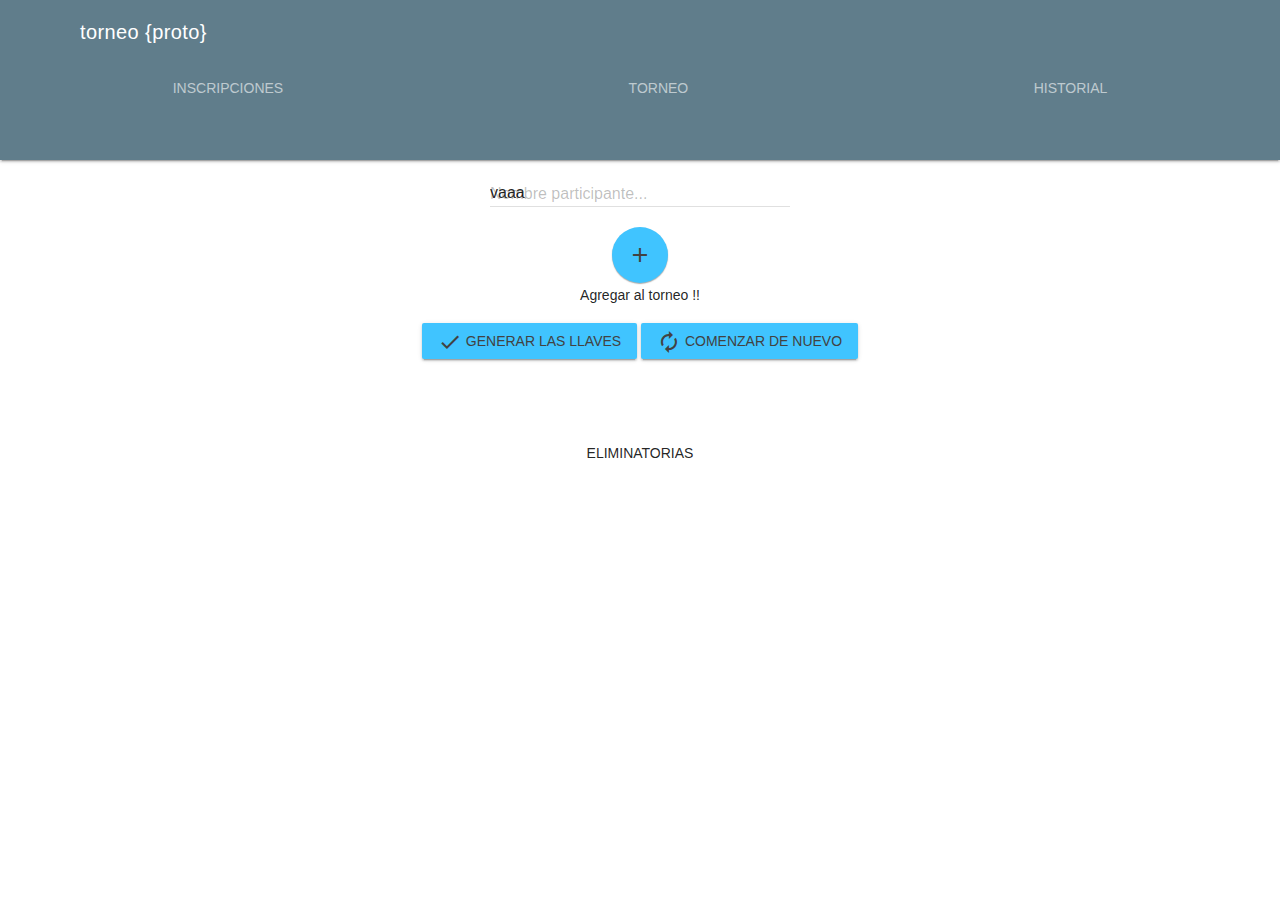
==== commit 574d323e: "validacion inscripciones, avanvces generacion de llaves, con angular directive" ====
--- a/index.html
+++ b/index.html
@@ -1,20 +1,21 @@
 <html>
 <head  >
 <title>keygen proto</title>	
+    <script src="js/angular.min.js"></script>
+<script src="js/controllers.js"></script>
 <meta name="viewport" content="width=device-width, initial-scale=1.0" charset="utf-8">
 <link rel="stylesheet" href="css/material.min.css">
+<script src="js/material.min.js"></script>
 <link rel="stylesheet" href="https://fonts.googleapis.com/icon?family=Material+Icons">  
-<script src="js/material.min.js"></script>
-<script src="js/angular.min.js"></script>
-<script src="js/controllers.js"></script>
-    <script type="text/javascript" src="js/gen.js"></script>
+
+<script type="text/javascript" src="js/gen.js"></script>
 <!--<script src="https://ajax.googleapis.com/ajax/libs/angularjs/1.4.8/angular.min.js"></script>-->
 </head >
 <body  ng-app="TournamentGen"  >
 
     <style>
 .demo-layout-transparent {
-  background: url('img/back.jpg') center / cover;
+  /* background: url('https://68.media.tumblr.com/405054802bd58e5cd06becc5836f694a/tumblr_nrlxk3l2mP1r6j7rho1_540.gif') center / cover;**/
 }
 .demo-layout-transparent .mdl-layout__header,
 .demo-layout-transparent .mdl-layout__drawer-button {
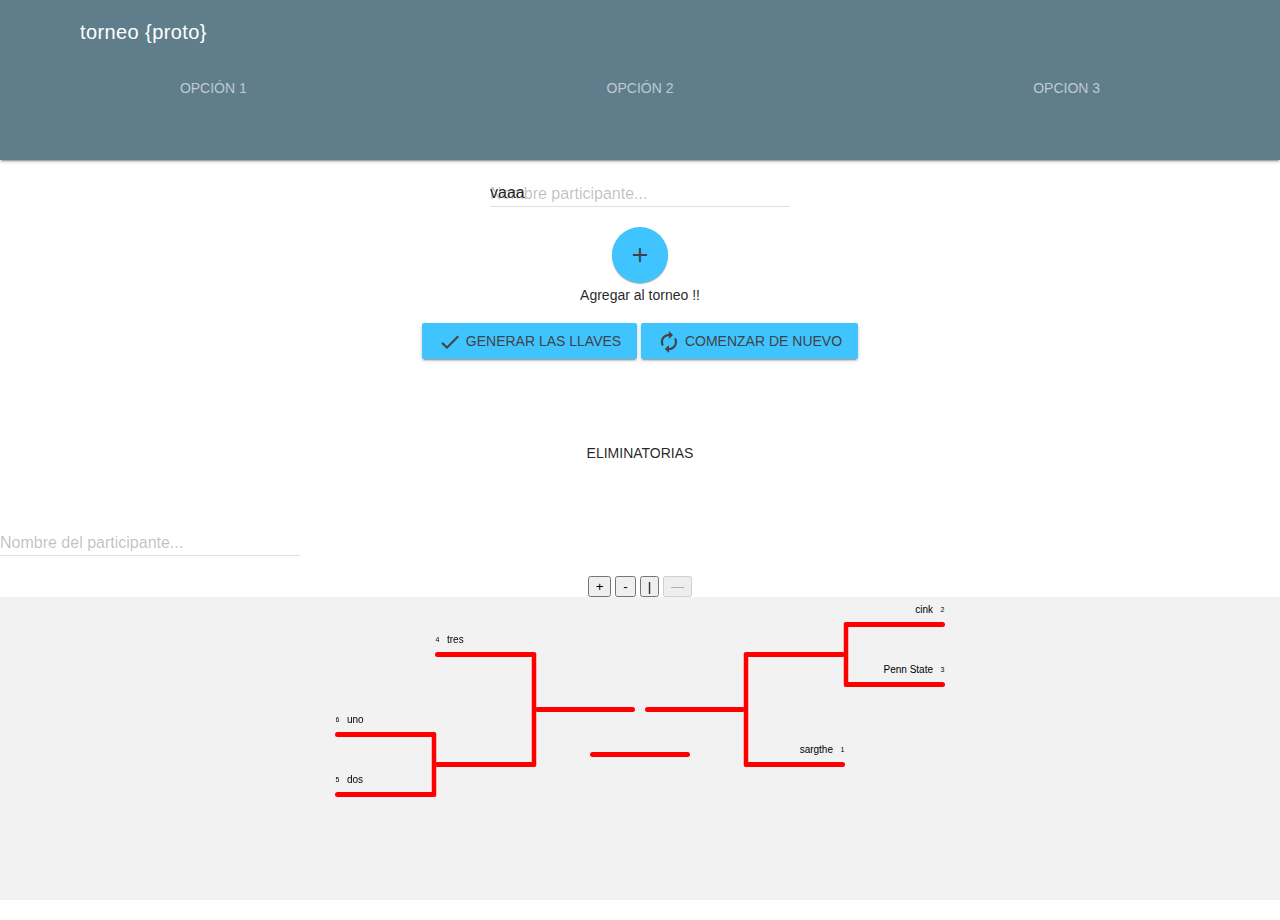
==== commit 26b81440: "integrado jquery brackets-world plugin opcion 3" ====
--- a/index.html
+++ b/index.html
@@ -1,29 +1,16 @@
 <html>
 <head  >
 <title>keygen proto</title>	
-    <script src="js/angular.min.js"></script>
-<script src="js/controllers.js"></script>
+
 <meta name="viewport" content="width=device-width, initial-scale=1.0" charset="utf-8">
 <link rel="stylesheet" href="css/material.min.css">
-<script src="js/material.min.js"></script>
+<link rel="stylesheet" href="css/jquery.bracket-world.css" />
+
 <link rel="stylesheet" href="https://fonts.googleapis.com/icon?family=Material+Icons">  
+</head >
+<body  ng-app="TournamentGen"   >
 
-<script type="text/javascript" src="js/gen.js"></script>
-<!--<script src="https://ajax.googleapis.com/ajax/libs/angularjs/1.4.8/angular.min.js"></script>-->
-</head >
-<body  ng-app="TournamentGen"  >
 
-    <style>
-.demo-layout-transparent {
-  /* background: url('https://68.media.tumblr.com/405054802bd58e5cd06becc5836f694a/tumblr_nrlxk3l2mP1r6j7rho1_540.gif') center / cover;**/
-}
-.demo-layout-transparent .mdl-layout__header,
-.demo-layout-transparent .mdl-layout__drawer-button {
-  /* This background is dark, so we set text to white. Use 87% black instead if
-     your background is light. */
-  color: white;
-}
-</style>
     
     <!-- Simple header with fixed tabs. -->
 <div class=" demo-layout-transparent mdl-layout mdl-js-layout mdl-layout--fixed-header
@@ -50,16 +37,27 @@
     </section>
       
     <section class="mdl-layout__tab-panel" id="fixed-tab-3">
-      <div class="page-content"><!-- Your content goes here --></div>
+      <div class="page-content">
+          
+           <div ng-include src="'tab3.html'"></div>
+        
+       </div>
     </section>
   </main>
 </div>
 <br>
 </body>
 
- 
+<script src="https://ajax.googleapis.com/ajax/libs/jquery/1.12.4/jquery.min.js"></script>
+<script src="js/angular.min.js"></script>
+<script src="js/material.min.js"></script>
+<script src="js/controllers.js"></script>
+<script src="js/canvasDir.js"></script>
+<script src="js/Tree.js"></script>
+<script src="js/Tree.js"></script>
+<script src="js/jquery.bracket-world.min.js"></script>
 
-
+<!--<script src="https://ajax.googleapis.com/ajax/libs/angularjs/1.4.8/angular.min.js"></script>-->
  
 </html>
 
